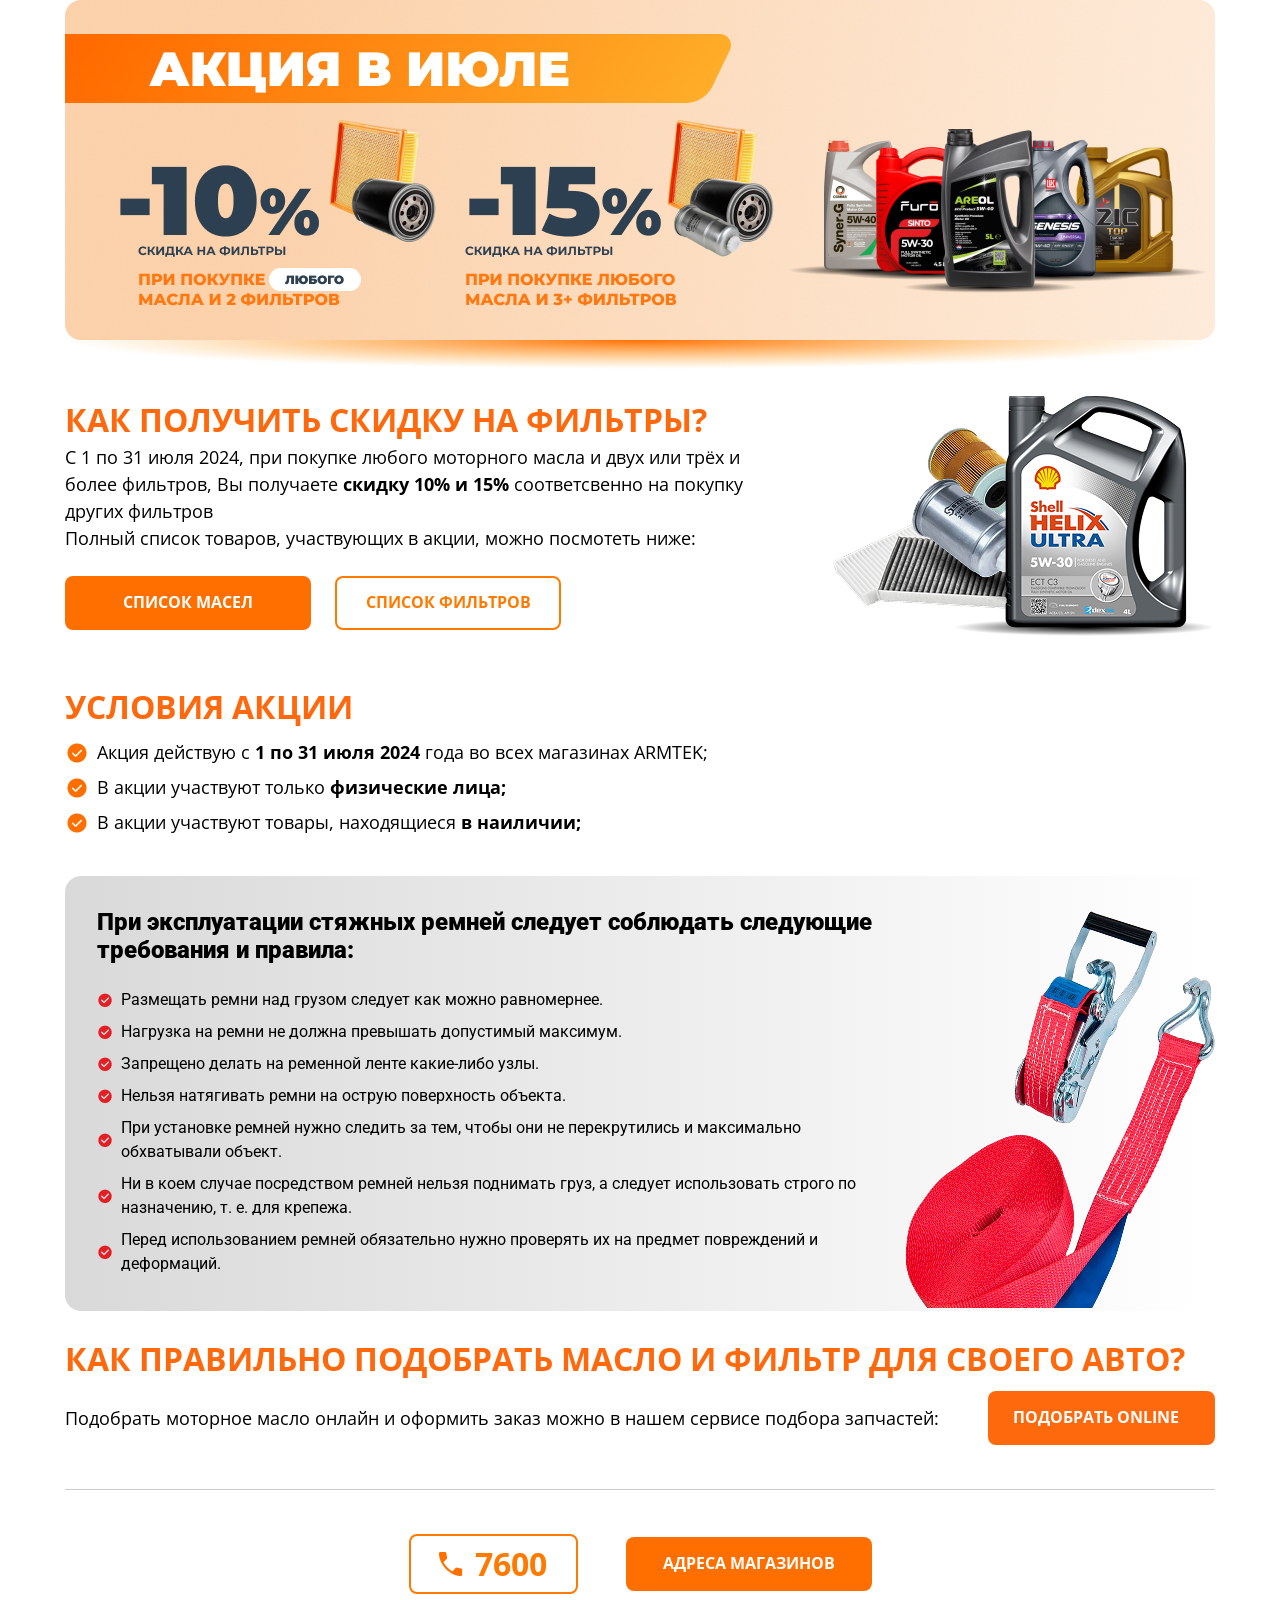
==== index.html @ 235f8d0b "initial commit" ====
<!DOCTYPE html>
<html lang="en-US">
  <head>
    <meta http-equiv="Content-Type" content="text/html; charset=utf-8" />
    <meta
      name="viewport"
      content="width=device-width,initial-scale=1,maximum-scale=1,user-scalable=no"
    />
    <meta http-equiv="X-UA-Compatible" content="IE=edge,chrome=1" />
    <meta name="HandheldFriendly" content="true" />
    <title>Default Page Title</title>
    <link rel="shortcut icon" href="favicon.ico" />
    <link rel="icon" href="favicon.ico" />
    <link rel="stylesheet" type="text/css" href="styles.css" />
    <link
      href="https://fonts.googleapis.com/css2?family=Open+Sans:wght@400;600;700&display=swap"
      rel="stylesheet"
    />
    <link
      href="https://fonts.googleapis.com/css2?family=Roboto:wght@400;500;700&display=swap"
      rel="stylesheet"
    />
    <script
      type="text/javascript"
      src="https://ajax.googleapis.com/ajax/libs/jquery/1.8.1/jquery.min.js"
    ></script>
  </head>

  <body>
    <section class="container">
      <section>
        <img src="/img/Group 51.jpg" height="100%" width="100%" alt="sale" />
      </section>
      <section>
        <div class="getDiscount">
          <div class="getDiscountText">
            <div>
              <h1 class="heading">как получить скидку на фильтры?</h1>
              <p class="text">
                С 1 по 31 июля 2024, при покупке любого моторного масла и двух
                или трёх и более фильтров, Вы получаете
                <strong>скидку 10% и 15%</strong> соответсвенно на покупку
                других фильтров <br />Полный список товаров, участвующих в
                акции, можно посмотеть ниже:
              </p>
            </div>
            <div class="getDiscountBtn">
              <button class="oilBtn">Список масел</button>
              <button class="filterBtn">Список фильтров</button>
            </div>
          </div>
          <div class="getDiscountImg">
            <img
              src="/img/Group 178056881.jpg"
              alt="helix ultra"
              height="auto"
              width="auto"
            />
          </div>
        </div>
      </section>
      <section class="termsSection">
        <h2 class="heading">Условия акции</h2>
        <div class="containerCheck">
          <div class="divCheck">
            <img
              src="/img/i.sproit-icon__check-circle_mask-group.png"
              alt="check"
              height="24px"
              width="24px"
            />
            <p class="text">
              Акция действую с <strong>1 по 31 июля 2024</strong> года во всех
              магазинах ARMTEK;
            </p>
          </div>
          <div class="divCheck">
            <img
              src="/img/i.sproit-icon__check-circle_mask-group.png"
              alt="check"
              height="24px"
              width="24px"
            />
            <p class="text">
              В акции участвуют только <strong>физические лица;</strong>
            </p>
          </div>
          <div class="divCheck">
            <img
              src="/img/i.sproit-icon__check-circle_mask-group.png"
              alt="check"
              height="24px"
              width="24px"
            />
            <p class="text">
              В акции участвуют товары, находящиеся <strong>в наиличии;</strong>
            </p>
          </div>
        </div>
      </section>
      <section class="exploitationSection">
        <div class="exploitationContainer">
          <p class="exploitationContainerP">
            При эксплуатации стяжных ремней следует соблюдать следующие
            требования и правила:
          </p>
          <div class="exploitationCkeckConteiner">
            <div class="divCheck">
              <img
                src="/img/check1.png"
                alt="check"
                height="16px"
                width="16px"
              />
              <p class="explotirationText">
                Размещать ремни над грузом следует как можно равномернее.
              </p>
            </div>
            <div class="divCheck">
              <img
                src="/img/check1.png"
                alt="check"
                height="16px"
                width="16px"
              />
              <p class="explotirationText">
                Нагрузка на ремни не должна превышать допустимый максимум.
              </p>
            </div>
            <div class="divCheck">
              <img
                src="/img/check1.png"
                alt="check"
                height="16px"
                width="16px"
              />
              <p class="explotirationText">
                Запрещено делать на ременной ленте какие-либо узлы.
              </p>
            </div>
            <div class="divCheck">
              <img
                src="/img/check1.png"
                alt="check"
                height="16px"
                width="16px"
              />
              <p class="explotirationText">
                Нельзя натягивать ремни на острую поверхность объекта.
              </p>
            </div>
            <div class="divCheck">
              <img
                src="/img/check1.png"
                alt="check"
                height="16px"
                width="16px"
              />
              <p class="explotirationText">
                При установке ремней нужно следить за тем, чтобы они не
                перекрутились и максимально обхватывали объект.
              </p>
            </div>
            <div class="divCheck">
              <img
                src="/img/check1.png"
                alt="check"
                height="16px"
                width="16px"
              />
              <p class="explotirationText">
                Ни в коем случае посредством ремней нельзя поднимать груз, а
                следует использовать строго по назначению, т. е. для крепежа.
              </p>
            </div>
            <div class="divCheck">
              <img
                src="/img/check1.png"
                alt="check"
                height="16px"
                width="16px"
              />
              <p class="explotirationText">
                Перед использованием ремней обязательно нужно проверять их на
                предмет повреждений и деформаций.
              </p>
            </div>
          </div>
        </div>
        <div class="explotirationImg">
          <img src="/img/f.png" alt="f" height="auto" width="auto" />
        </div>
      </section>
      <section class="ruleSection">
        <h2 class="heading">
          Как правильно подобрать масло и фильтр для своего авто?
        </h2>
        <div class="divRuleSection">
          <p class="text">
            Подобрать моторное масло онлайн и оформить заказ можно в нашем
            сервисе подбора запчастей:
          </p>
          <button class="onlineBtn">Подобрать online</button>
        </div>
      </section>
      <section>
        <hr />
      </section>
      <section class="addressSection">
        <a class="addressSectionLink" href="tel:7600">
          <img src="/img/Vector.png" alt="phone" />
          <span class="spanAdress">7600</span>
        </a>
        <button class="oilBtn">адреса магазинов</button>
      </section>
    </section>
  </body>
</html>
---- styles.css ----
* {
  margin: 0;
  padding: 0;
  border: 0;
  font-size: 100%;
  vertical-align: baseline;
}

/* HTML5 display reset */
article,
aside,
details,
figcaption,
figure,
footer,
header,
hgroup,
menu,
nav,
section {
  display: block;
}

body {
  line-height: 1;
  max-width: 1190px;
  margin: 0 auto;
}

ol,
ul {
  list-style: none;
}

blockquote,
q {
  quotes: none;
}

blockquote:before,
blockquote:after,
q:before,
q:after {
  content: "";
}
hr {
  border: none;
  border-top: 1px solid #ccc;
  margin: 20px 0;
}

table {
  border-collapse: collapse;
  border-spacing: 0;
}
.container {
  padding: 0 20px 700px 20px;
  display: flex;
  flex-direction: column;
  gap: 24px;
}
.getDiscount {
  display: flex;
  flex-direction: row;
  gap: 32px;
}
.getDiscountText {
  display: flex;
  flex-direction: column;
  gap: 24px;
}
.getDiscountImg {
}
.getDiscountText > div > h1 {
}

.heading {
  font-family: "Open Sans", sans-serif;
  font-weight: 700;
  font-style: Bold;
  font-size: 32px;
  line-height: 150%;
  letter-spacing: 0%;
  vertical-align: middle;
  text-transform: uppercase;
  color: #ff690d;
}
.text {
  font-family: "Open Sans", sans-serif;
  font-weight: 400;
  font-style: 400;
  font-size: 18px;
  line-height: 150%;
  letter-spacing: 0%;
  vertical-align: middle;
}
.getDiscountText > div > p {
}
.oilBtn {
  width: 246px;
  height: 54px;
  opacity: 1;
  gap: 10px;
  border-radius: 8px;
  padding-top: 16px;
  padding-right: 36px;
  padding-bottom: 16px;
  padding-left: 36px;
  background-color: #ff6f00;
  color: #fff;
  font-family: "Open Sans", sans-serif;
  font-weight: 700;
  font-style: Bold;
  font-size: 16px;
  line-height: 135%;
  letter-spacing: 0%;
  vertical-align: middle;
  text-transform: uppercase;
}
.filterBtn {
  width: 226px;
  height: 54px;
  opacity: 1;
  gap: 12px;
  border-radius: 8px;
  gap: 12px;
  border: 2px solid #ff7a00;
  border-radius: 8px;
  text-decoration: none;
  color: #ff7a00;
  background: transparent;
  font-family: Open Sans;
  font-weight: 700;
  font-style: Bold;
  font-size: 16px;
  line-height: 135%;
  letter-spacing: 0%;
  vertical-align: middle;
  text-transform: uppercase;
}
.getDiscountBtn {
  display: flex;
  flex-wrap: wrap;
  gap: 24px;
}
.termsSection {
  display: flex;
  flex-direction: column;
  gap: 8px;
  padding-bottom: 16px;
}
.divCheck {
  display: flex;
  flex-direction: row;
  gap: 8px;
  align-items: center;
}
.containerCheck {
  display: flex;
  flex-direction: column;
  gap: 8px;
}
.exploitationSection {
  display: flex;
  background: linear-gradient(90deg, #d9d9d9, #ffffff);
  border-radius: 16px;
  gap: 16px;
}
.exploitationContainer {
  display: flex;
  flex-direction: column;
  padding: 32px 16px 32px 32px;
}
.explotirationText {
  font-family: "Roboto", sans-serif;
  font-weight: 400;
  font-style: 400;
  font-size: 16px;
  line-height: 24px;
  letter-spacing: 0px;
}
.exploitationContainerP {
  font-family: "Roboto";
  font-weight: 900;
  font-style: Black;
  font-size: 24px;
  line-height: 28px;
  letter-spacing: 0px;
}
.exploitationContainer {
  display: flex;
  flex-direction: column;
  gap: 24px;
}
.exploitationCkeckConteiner {
  display: flex;
  flex-direction: column;
  gap: 8px;
}
.onlineBtn {
  min-width: 227px;
  height: 54px;
  opacity: 1;
  gap: 12px;
  border-radius: 8px;
  padding-top: 16px;
  padding-right: 36px;
  padding-bottom: 16px;
  padding-left: 24px;
  background-color: #ff690d;
  color: #fff;
  font-family: "Open Sans", sans-serif;
  font-weight: 700;
  font-style: Bold;
  font-size: 16px;
  line-height: 135%;
  letter-spacing: 0%;
  vertical-align: middle;
  text-transform: uppercase;
}
.divRuleSection {
  display: flex;
  flex-direction: row;
  justify-content: space-between;
  align-items: center;
  gap: 16px;
}
.ruleSection {
  display: flex;
  flex-direction: column;
  gap: 8px;
}
.addressSection {
  display: flex;
  justify-content: center;
  align-items: center;
  gap: 48px;
}
.addressSectionLink {
  display: flex;
  flex-direction: row;
  justify-content: center;
  gap: 12px;
  align-items: center;
  width: 165px;
  height: 56px;
  opacity: 1;
  gap: 12px;
  border: 2px solid #ff7a00;
  border-radius: 8px;
  text-decoration: none;
  color: #ff7a00;
}
.spanAdress {
  font-size: 32px;
  font-weight: 900;
  font-family: "Open Sans", sans-serif;
  font-weight: 700;
  font-style: Bold;
}
@media screen and (max-width: 768px) {
  .container {
    padding: 10px;
  }
  .getDiscountImg {
    display: none;
  }
  .oilBtn {
    width: 100%;
  }
  .filterBtn {
    width: 100%;
  }
  .explotirationImg {
    display: none;
  }
}
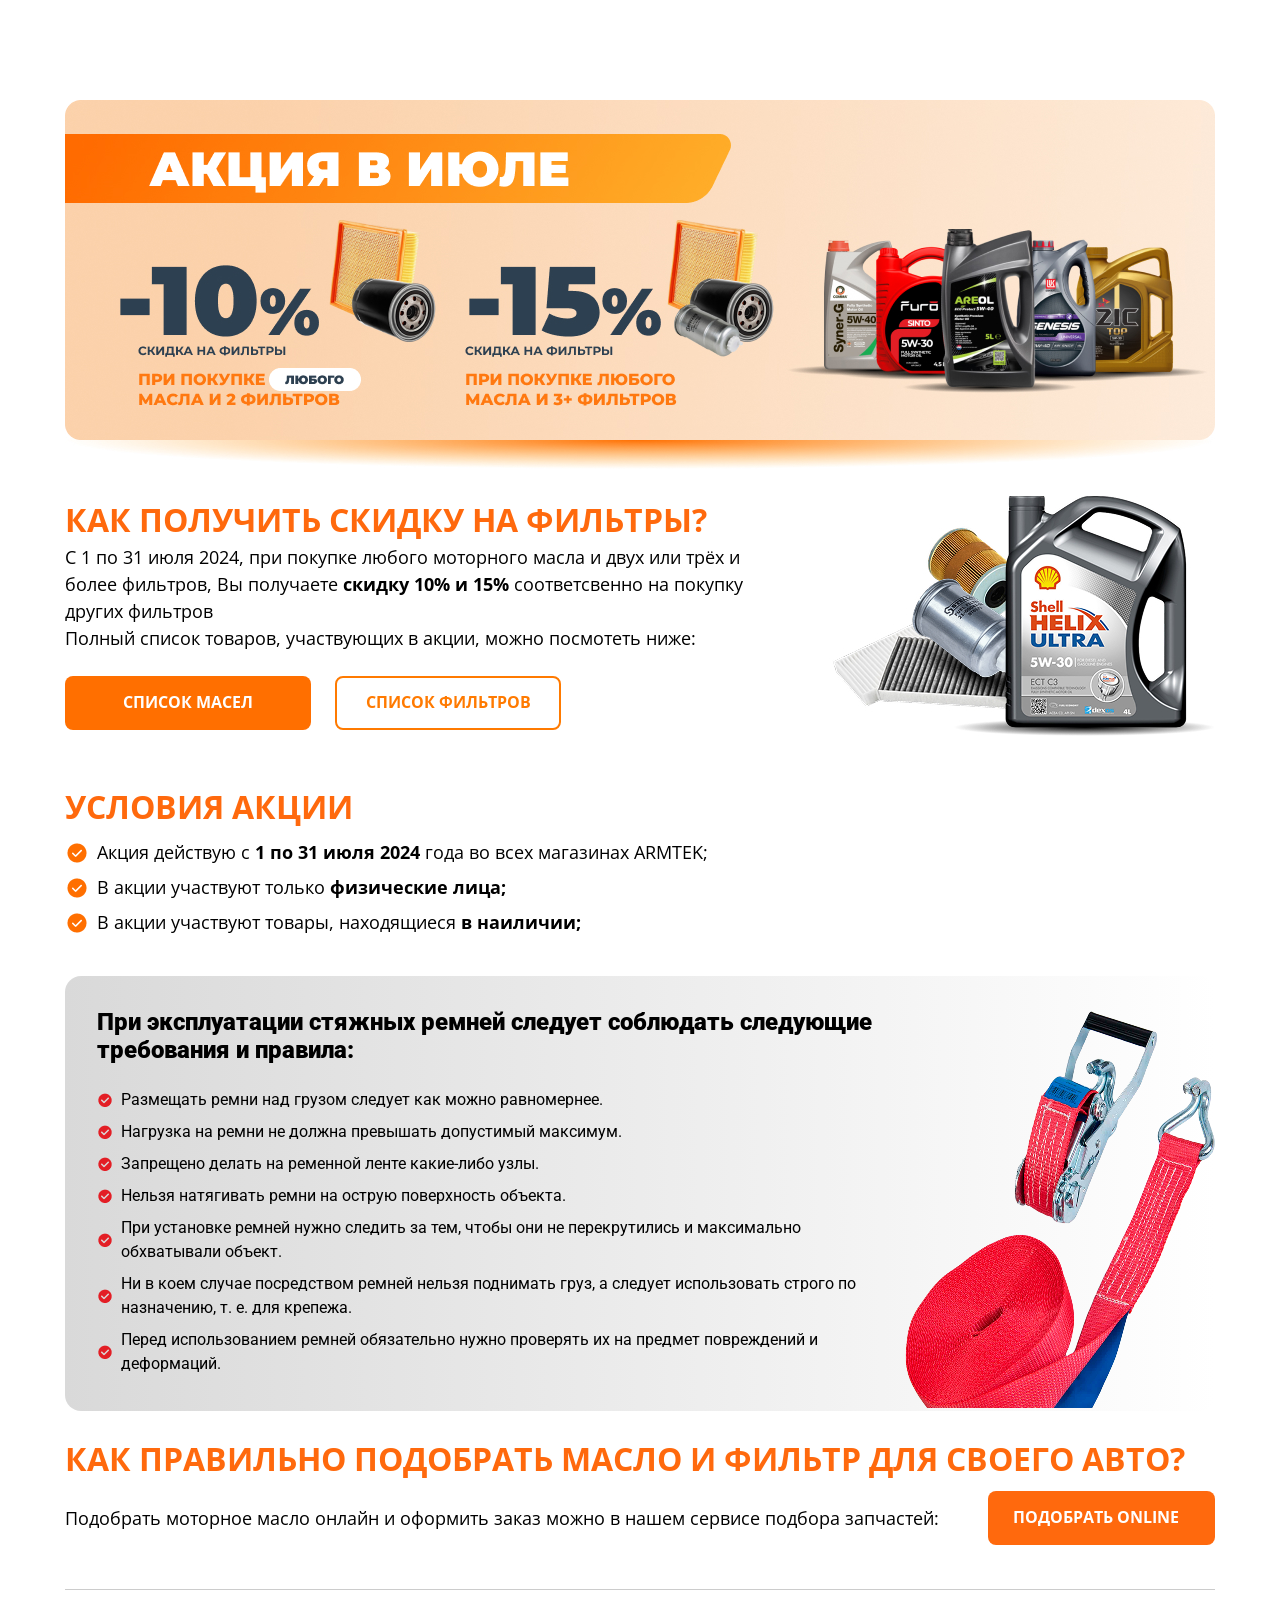
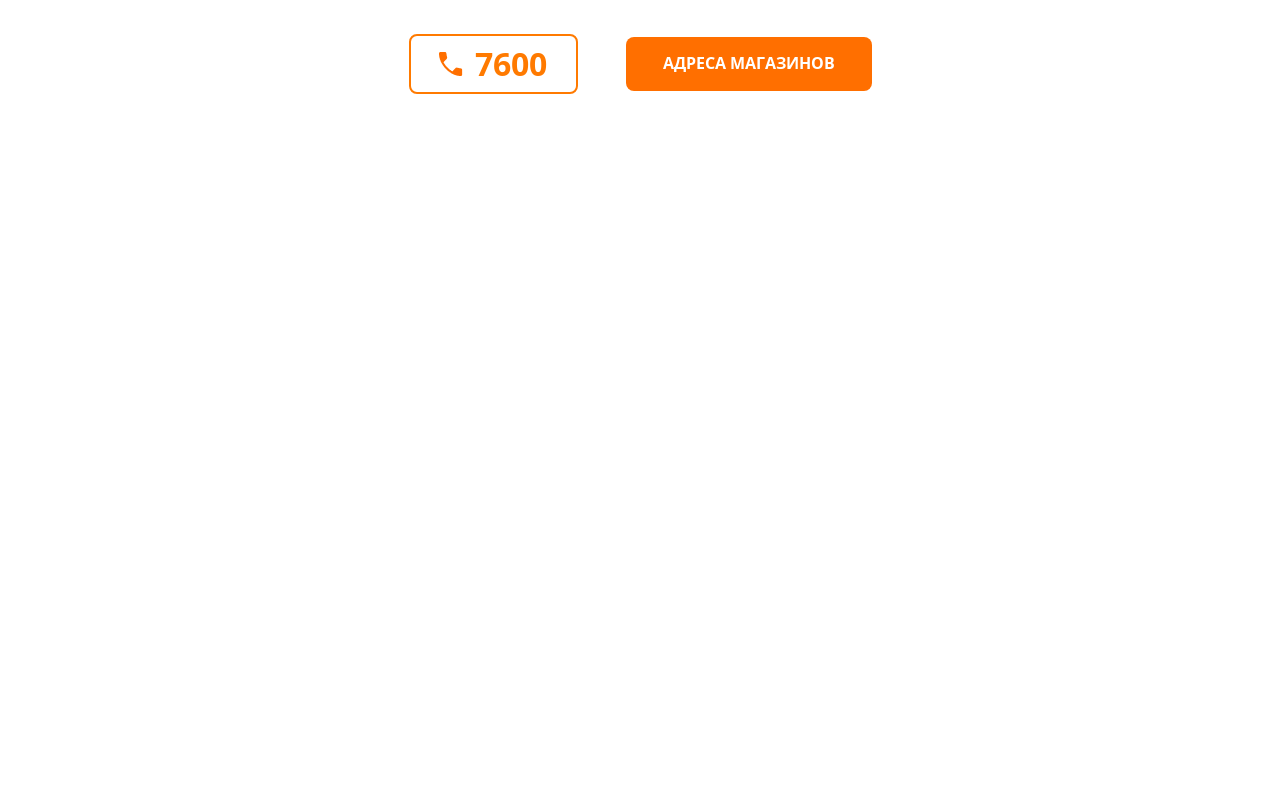
==== commit 15325215: "add fix version" ====
--- a/index.html
+++ b/index.html
@@ -211,7 +211,7 @@
           <img src="/img/Vector.png" alt="phone" />
           <span class="spanAdress">7600</span>
         </a>
-        <button class="oilBtn">адреса магазинов</button>
+        <button class="addressBtn">адреса магазинов</button>
       </section>
     </section>
   </body>
--- a/styles.css
+++ b/styles.css
@@ -54,7 +54,7 @@
   border-spacing: 0;
 }
 .container {
-  padding: 0 20px 700px 20px;
+  padding: 100px 20px 700px 20px;
   display: flex;
   flex-direction: column;
   gap: 24px;
@@ -258,6 +258,27 @@
   font-weight: 700;
   font-style: Bold;
 }
+.addressBtn {
+  width: 246px;
+  height: 54px;
+  opacity: 1;
+  gap: 10px;
+  border-radius: 8px;
+  padding-top: 16px;
+  padding-right: 36px;
+  padding-bottom: 16px;
+  padding-left: 36px;
+  background-color: #ff6f00;
+  color: #fff;
+  font-family: "Open Sans", sans-serif;
+  font-weight: 700;
+  font-style: Bold;
+  font-size: 16px;
+  line-height: 135%;
+  letter-spacing: 0%;
+  vertical-align: middle;
+  text-transform: uppercase;
+}
 @media screen and (max-width: 768px) {
   .container {
     padding: 10px;
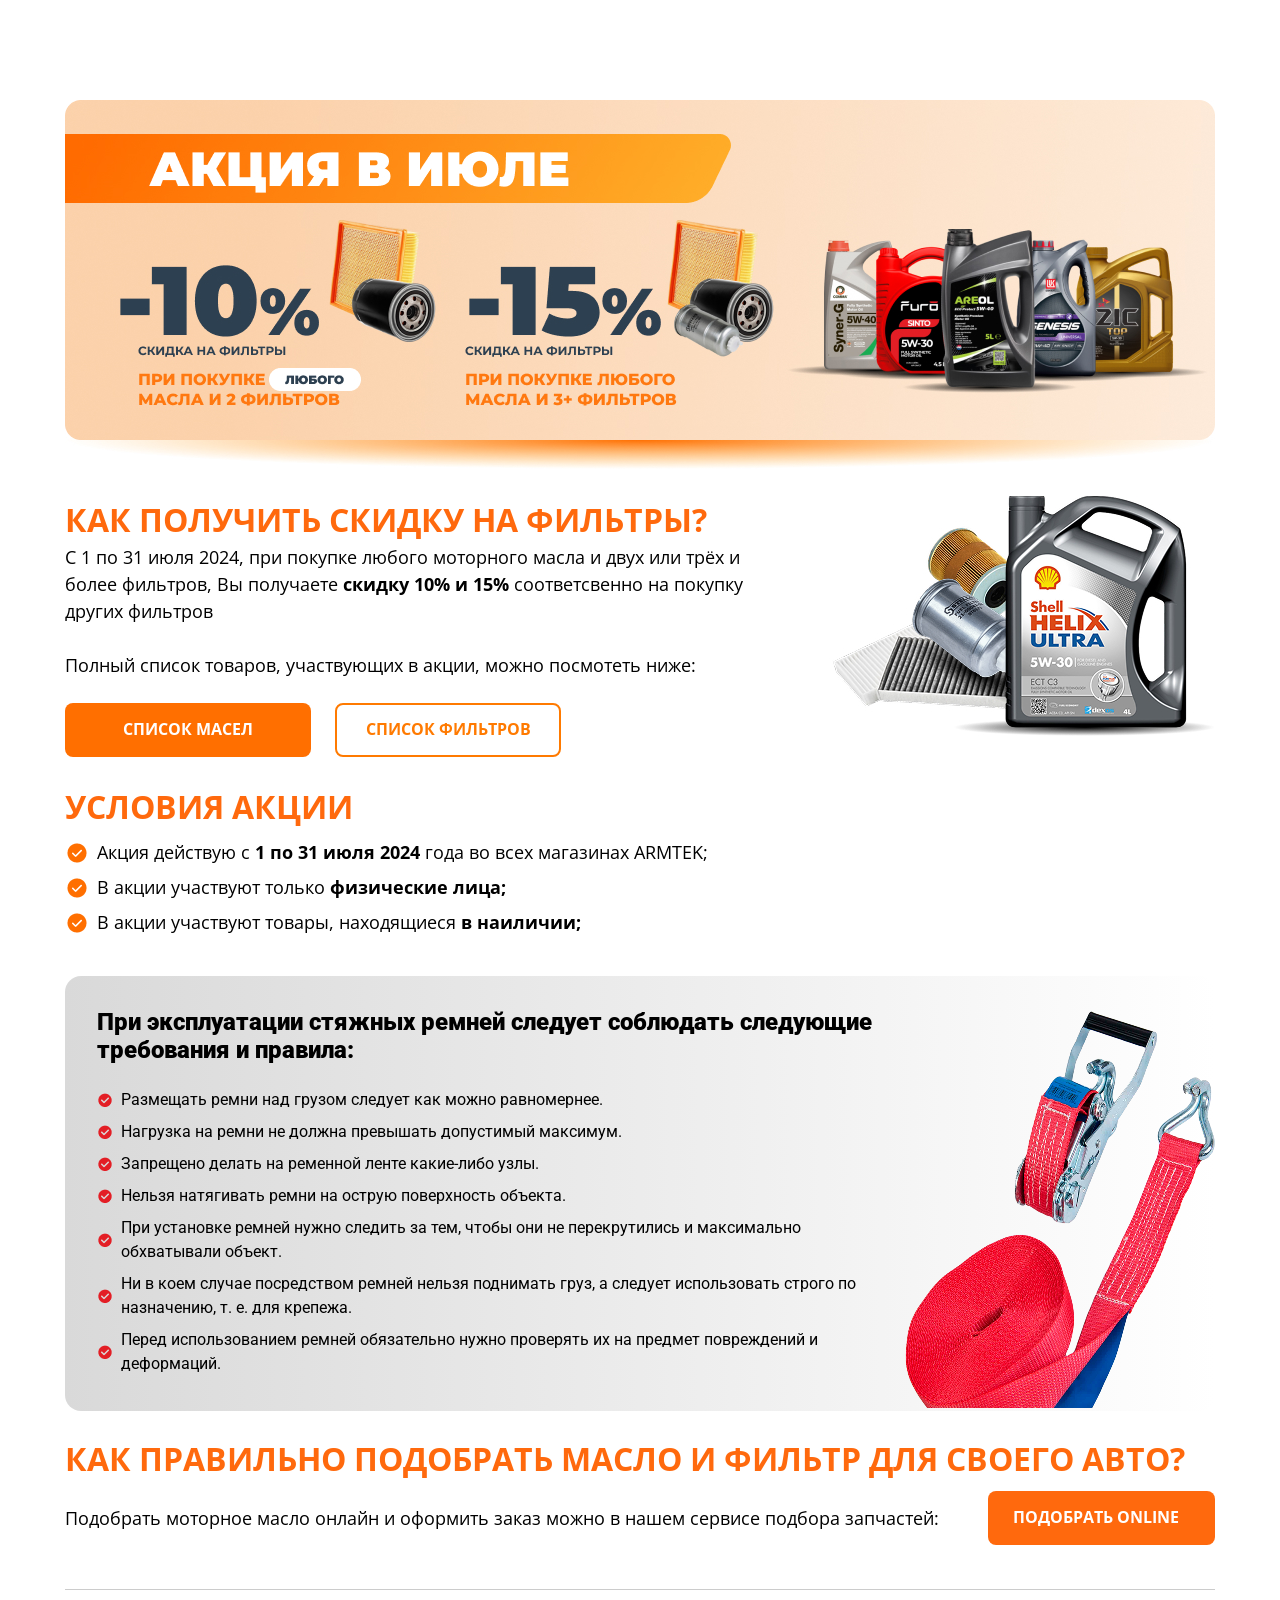
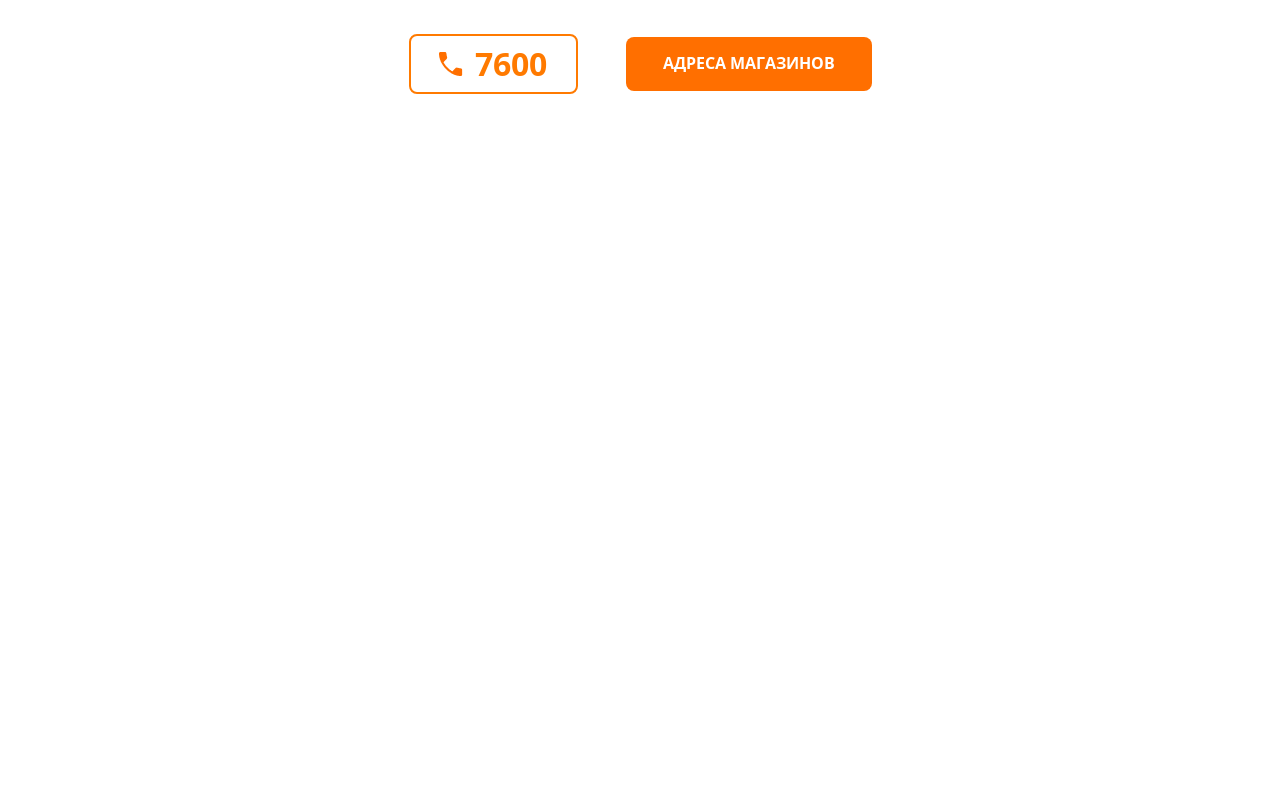
==== commit 4fa9a76a: "lil bit fix" ====
--- a/index.html
+++ b/index.html
@@ -40,7 +40,7 @@
                 С 1 по 31 июля 2024, при покупке любого моторного масла и двух
                 или трёх и более фильтров, Вы получаете
                 <strong>скидку 10% и 15%</strong> соответсвенно на покупку
-                других фильтров <br />Полный список товаров, участвующих в
+                других фильтров <br /><br />Полный список товаров, участвующих в
                 акции, можно посмотеть ниже:
               </p>
             </div>
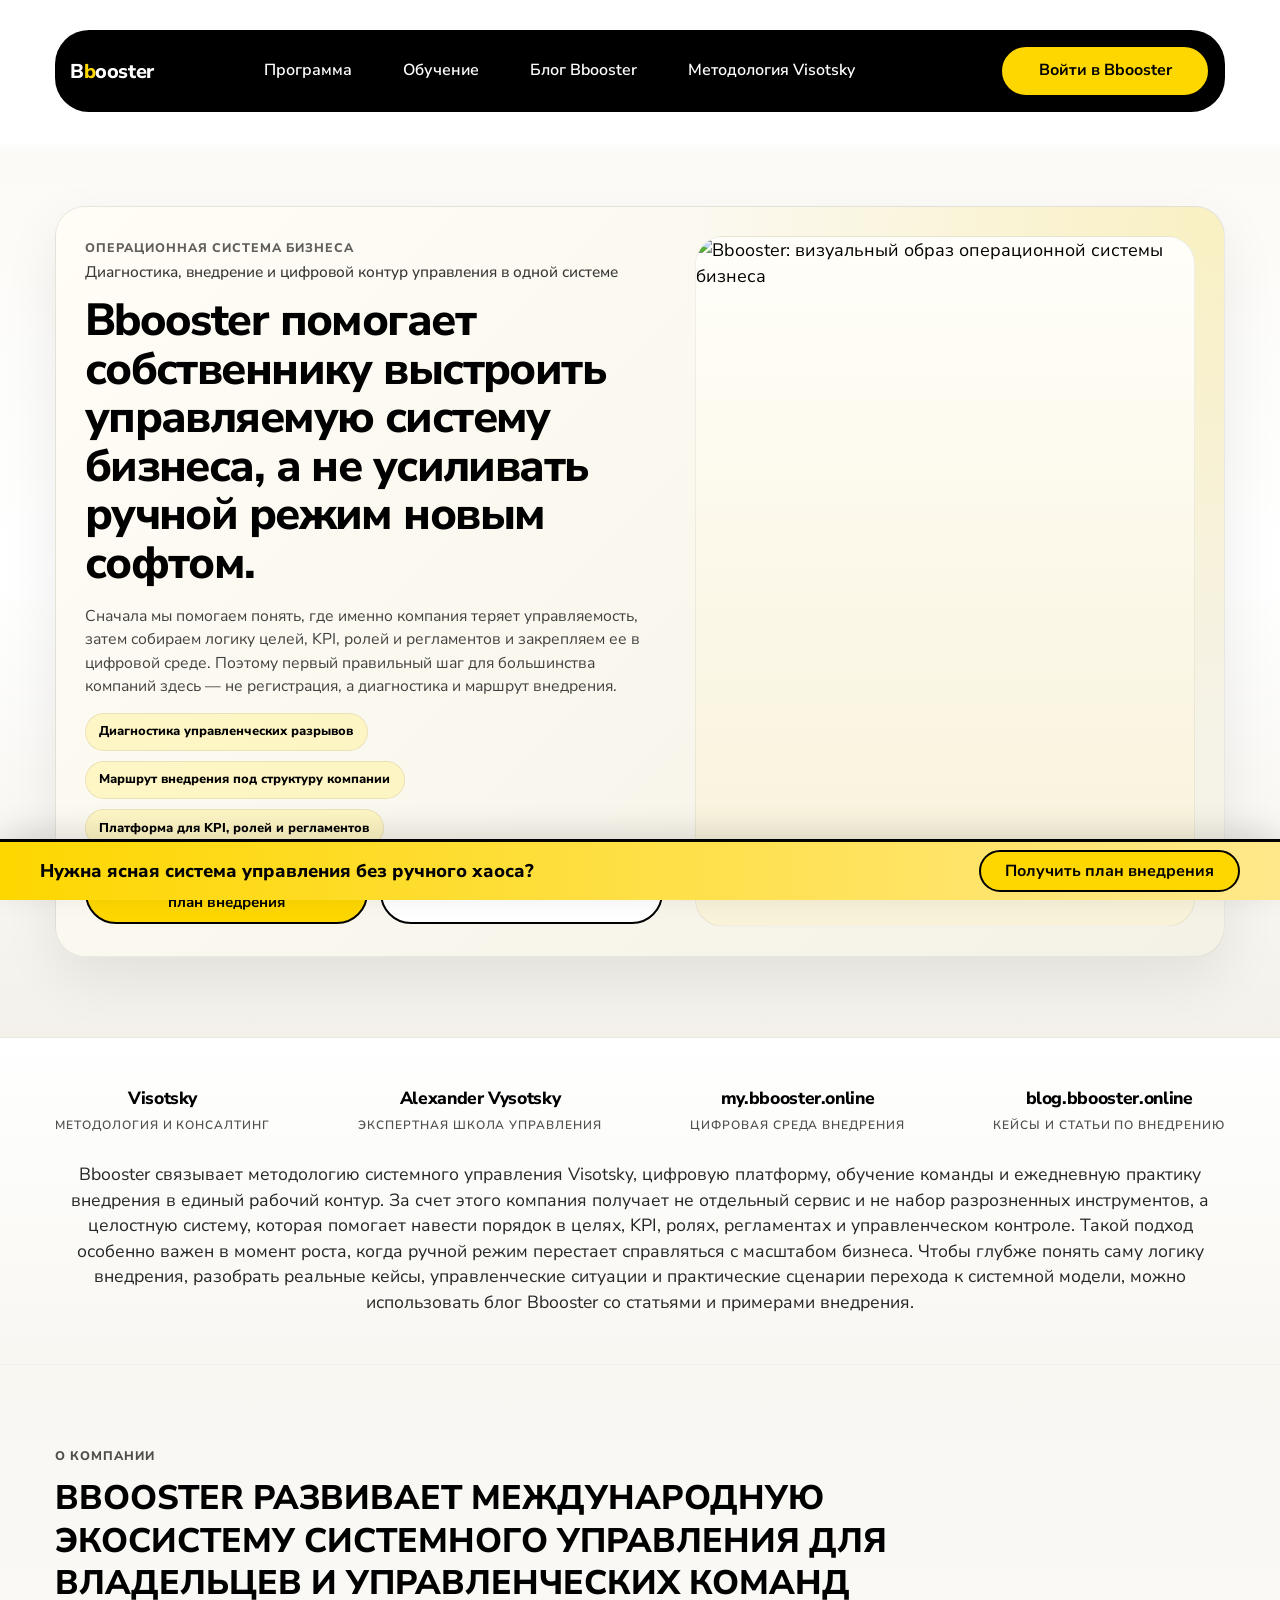
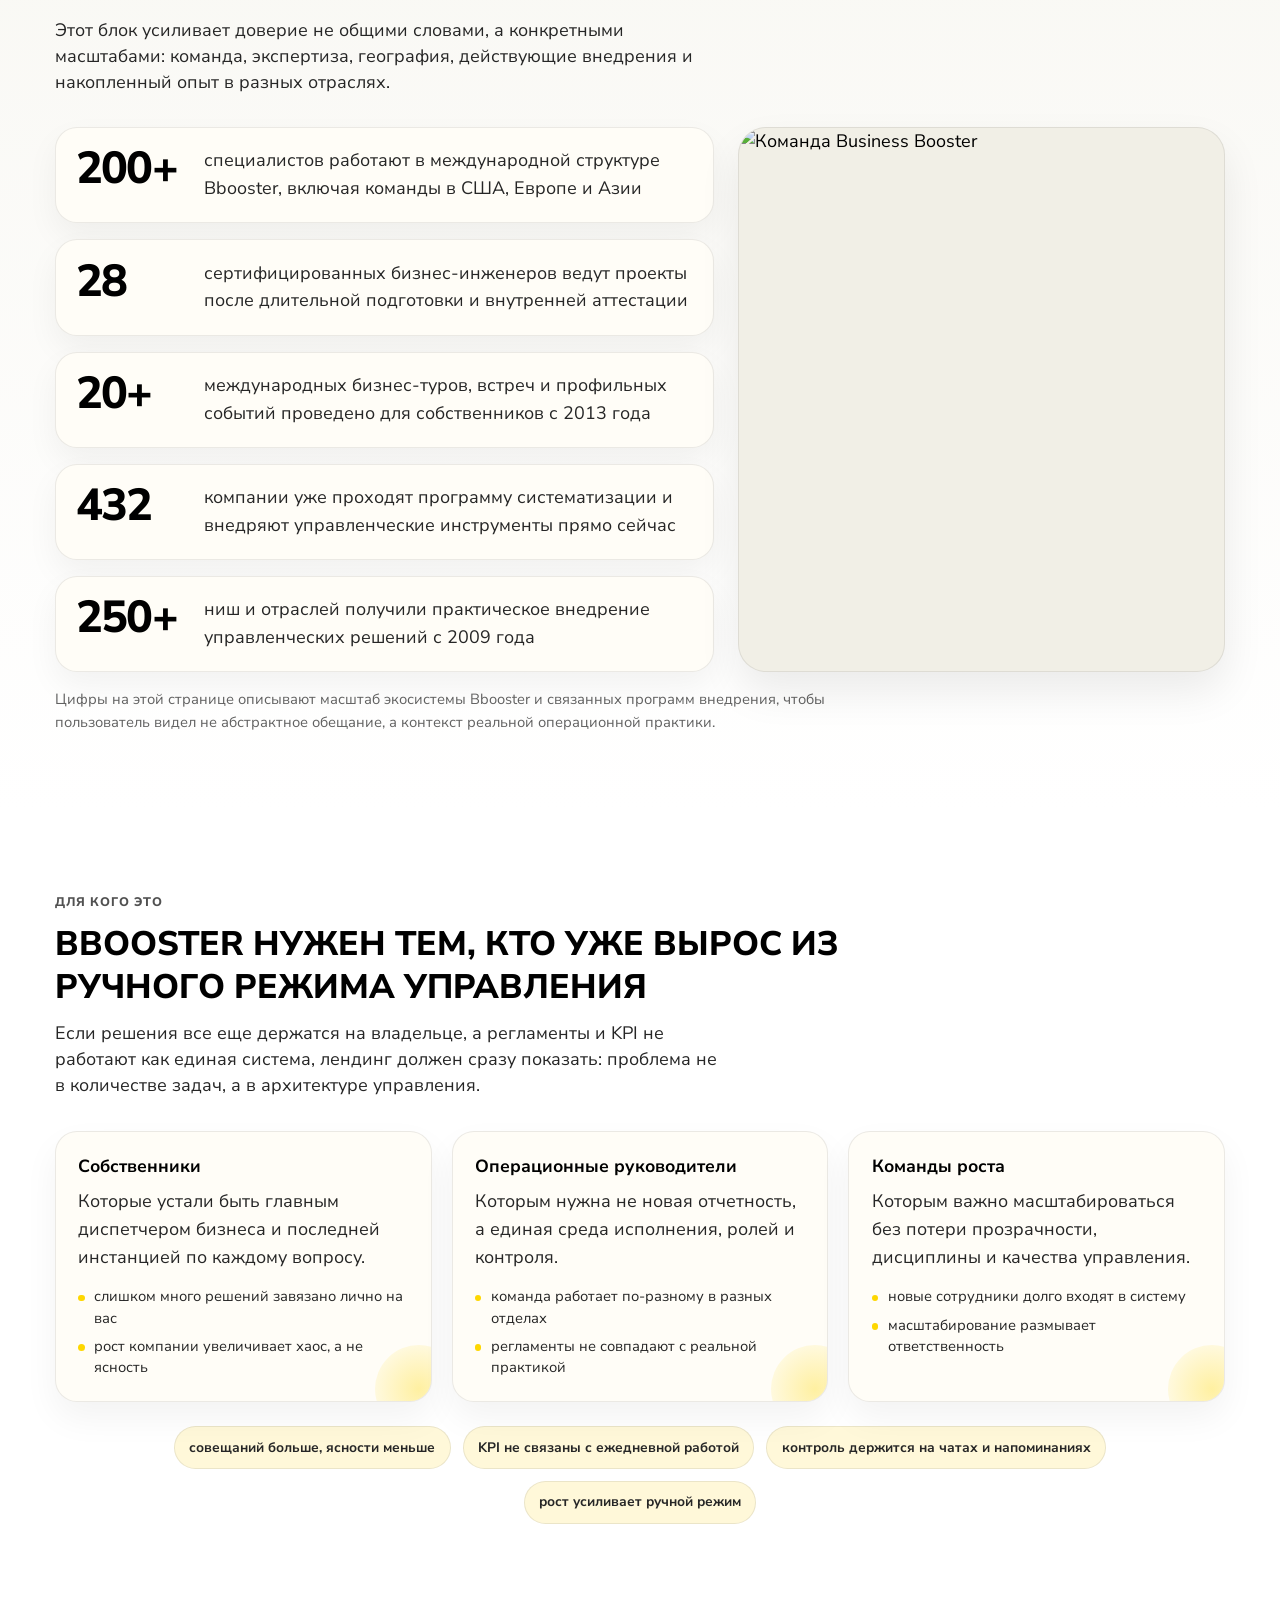
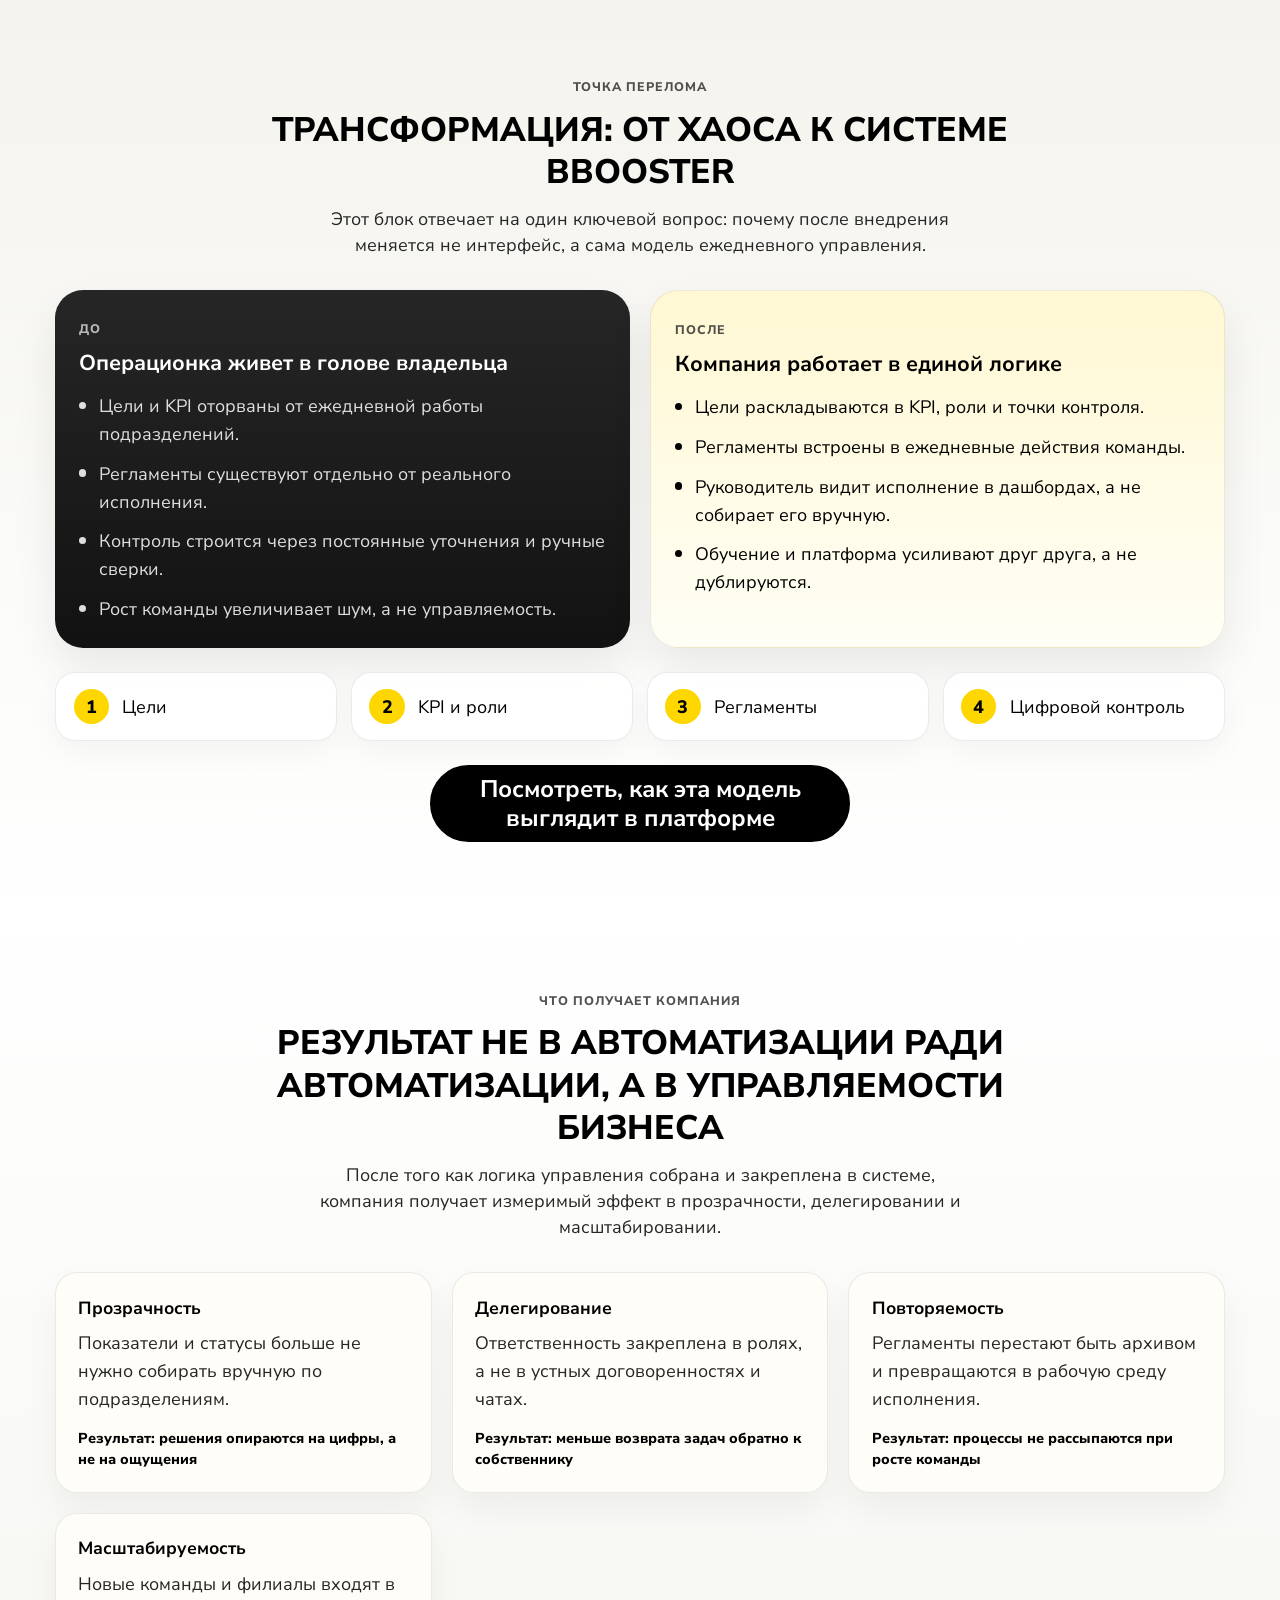
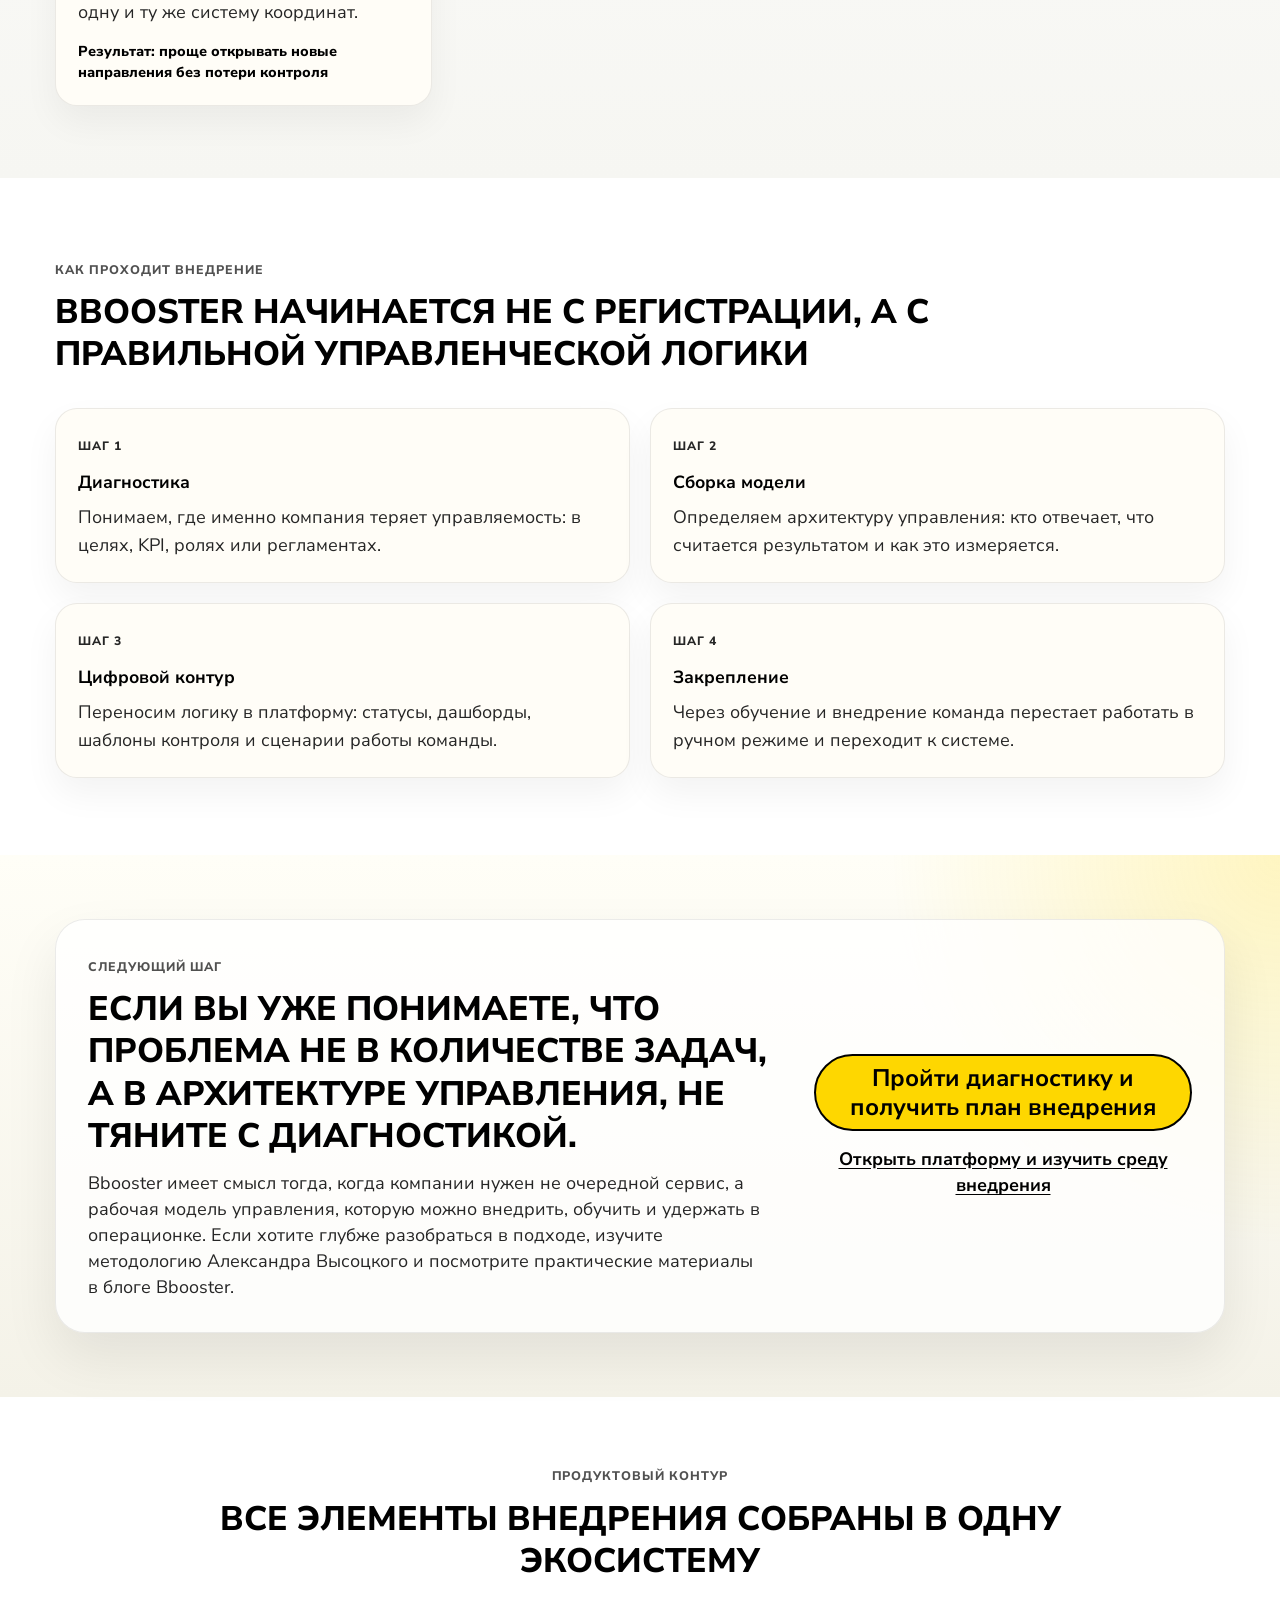
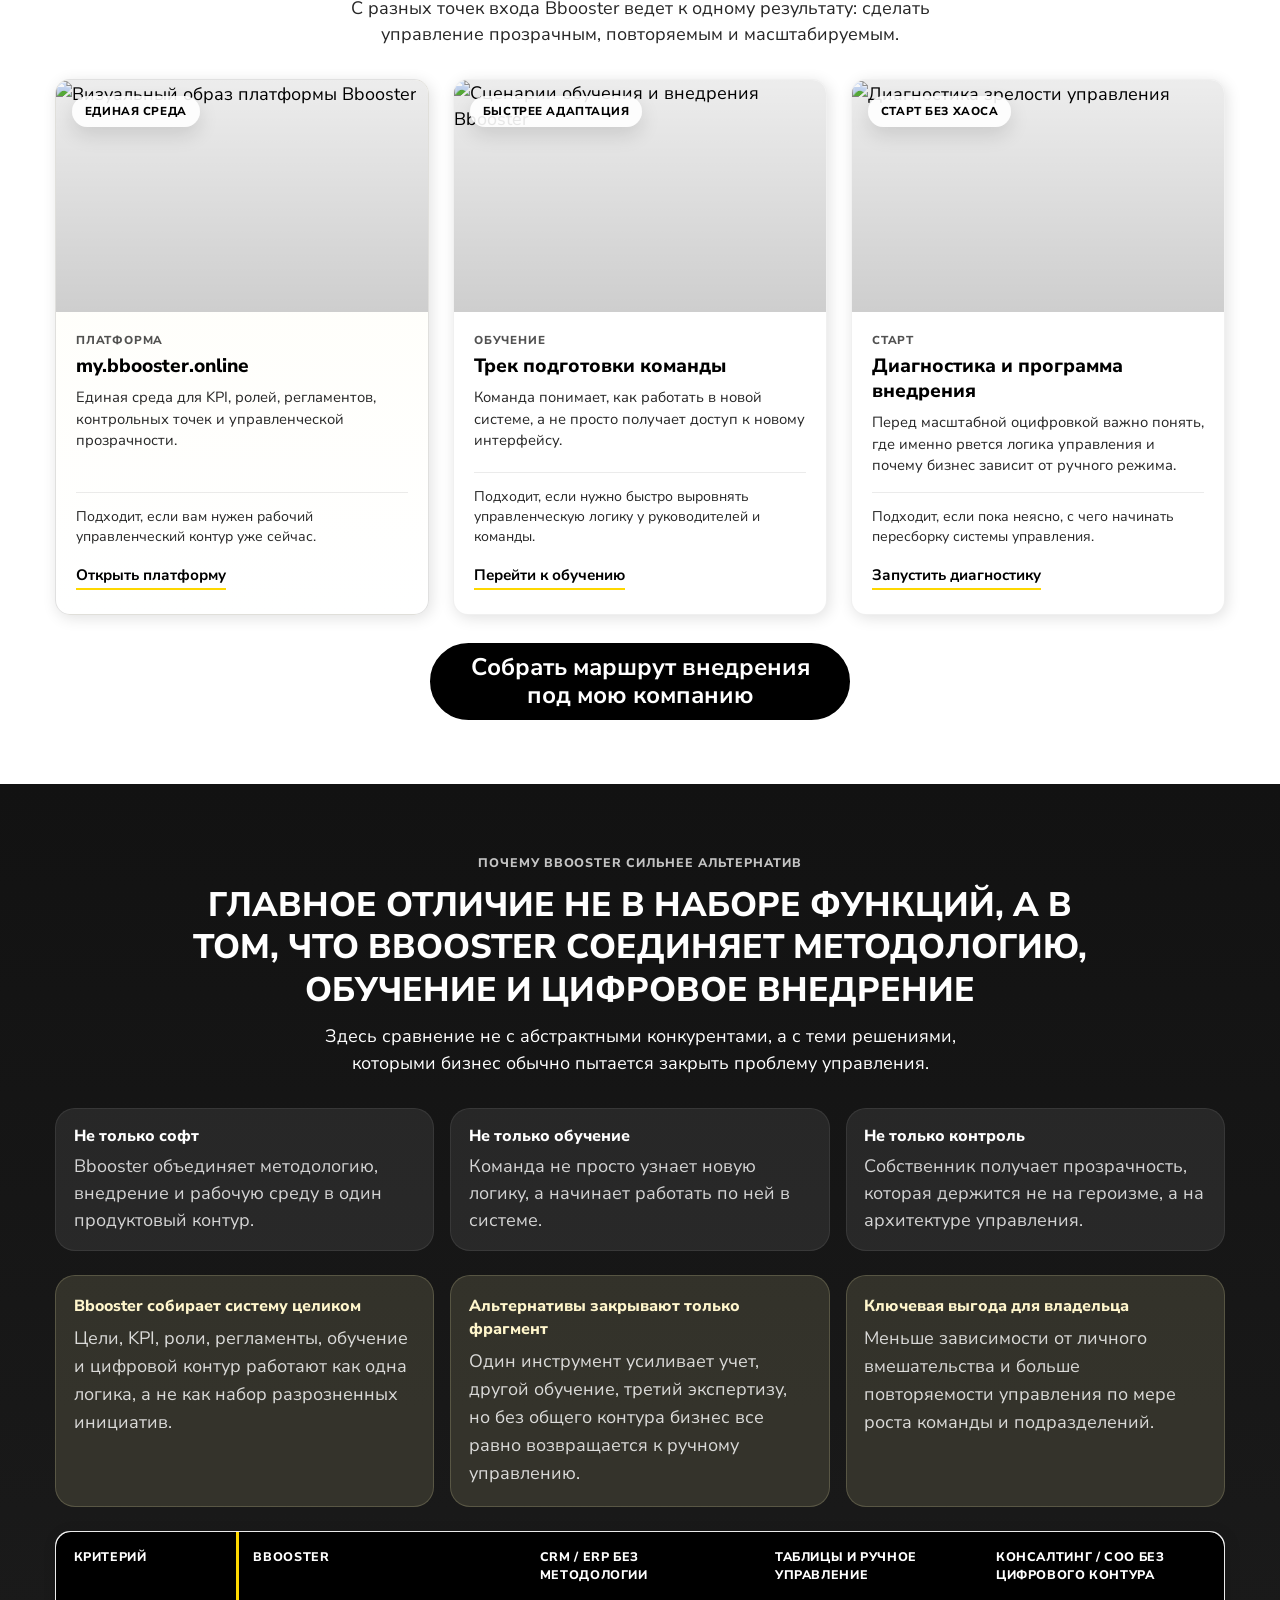
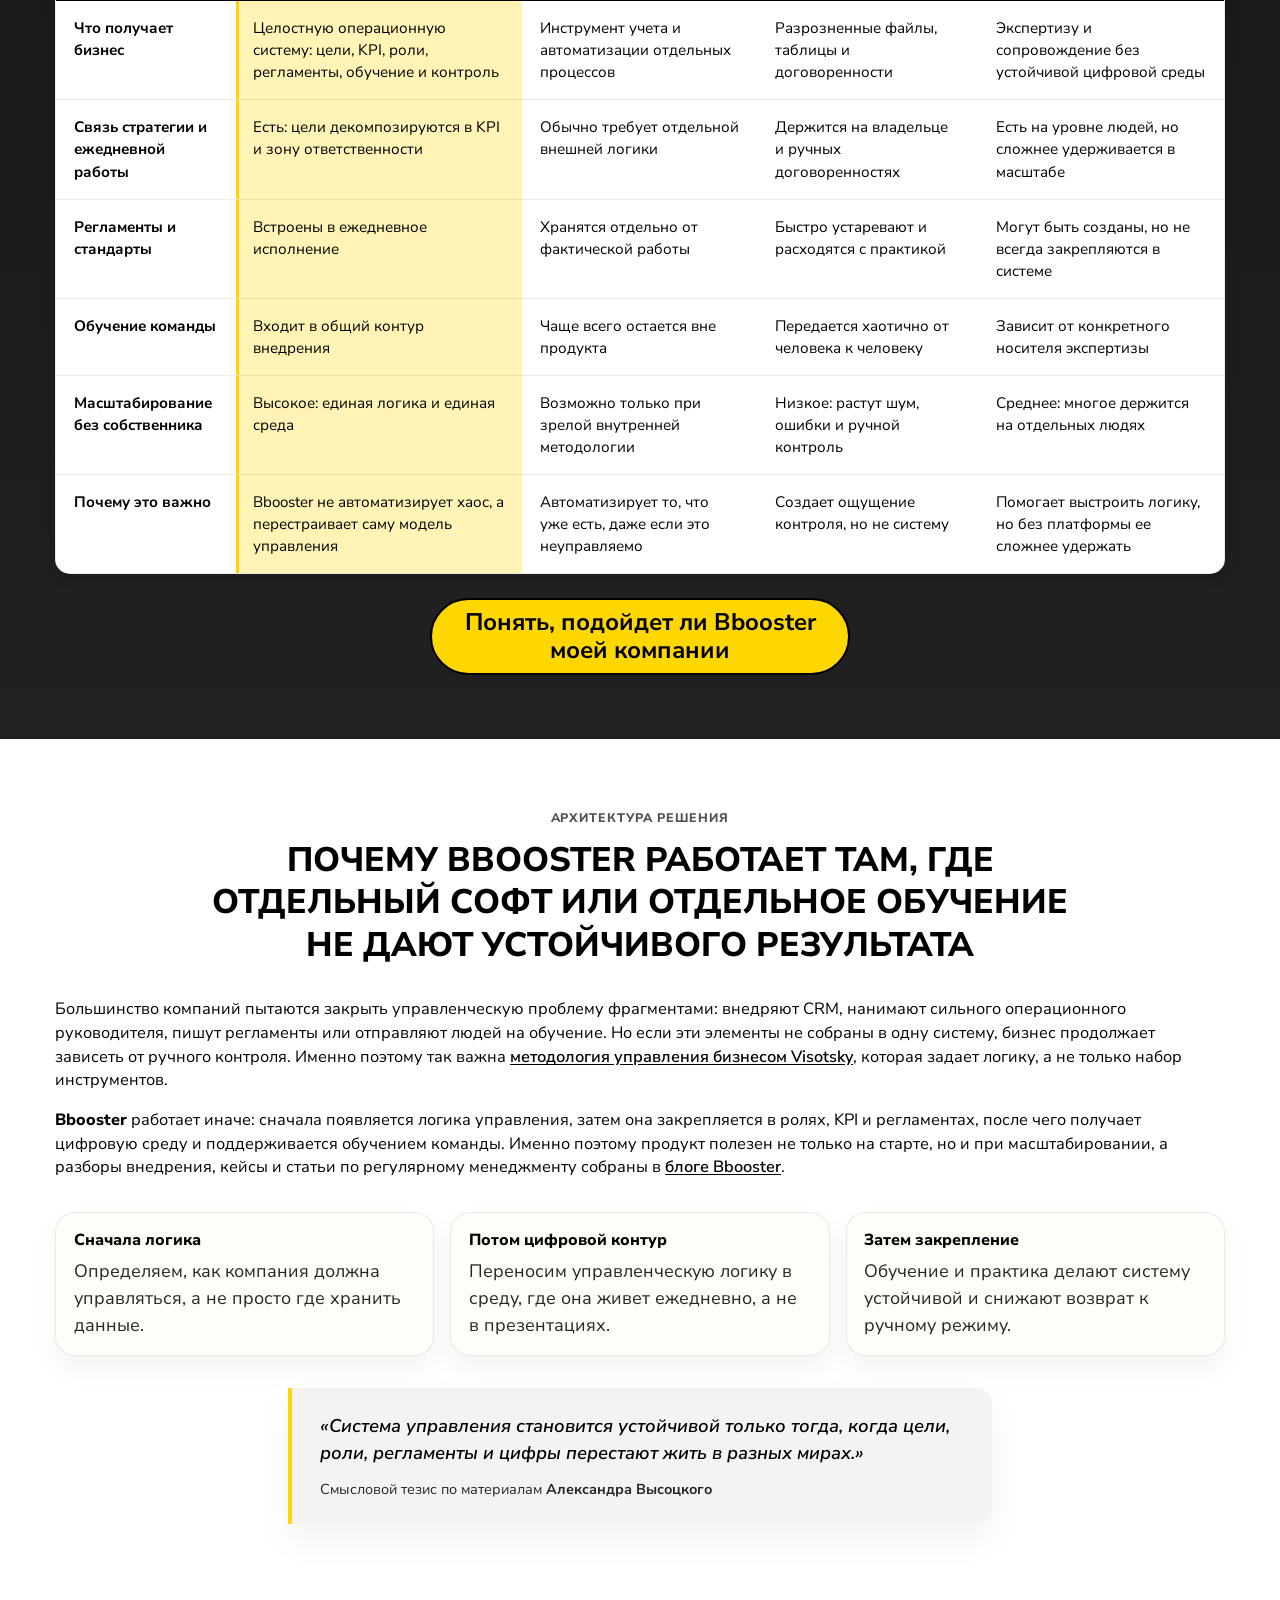
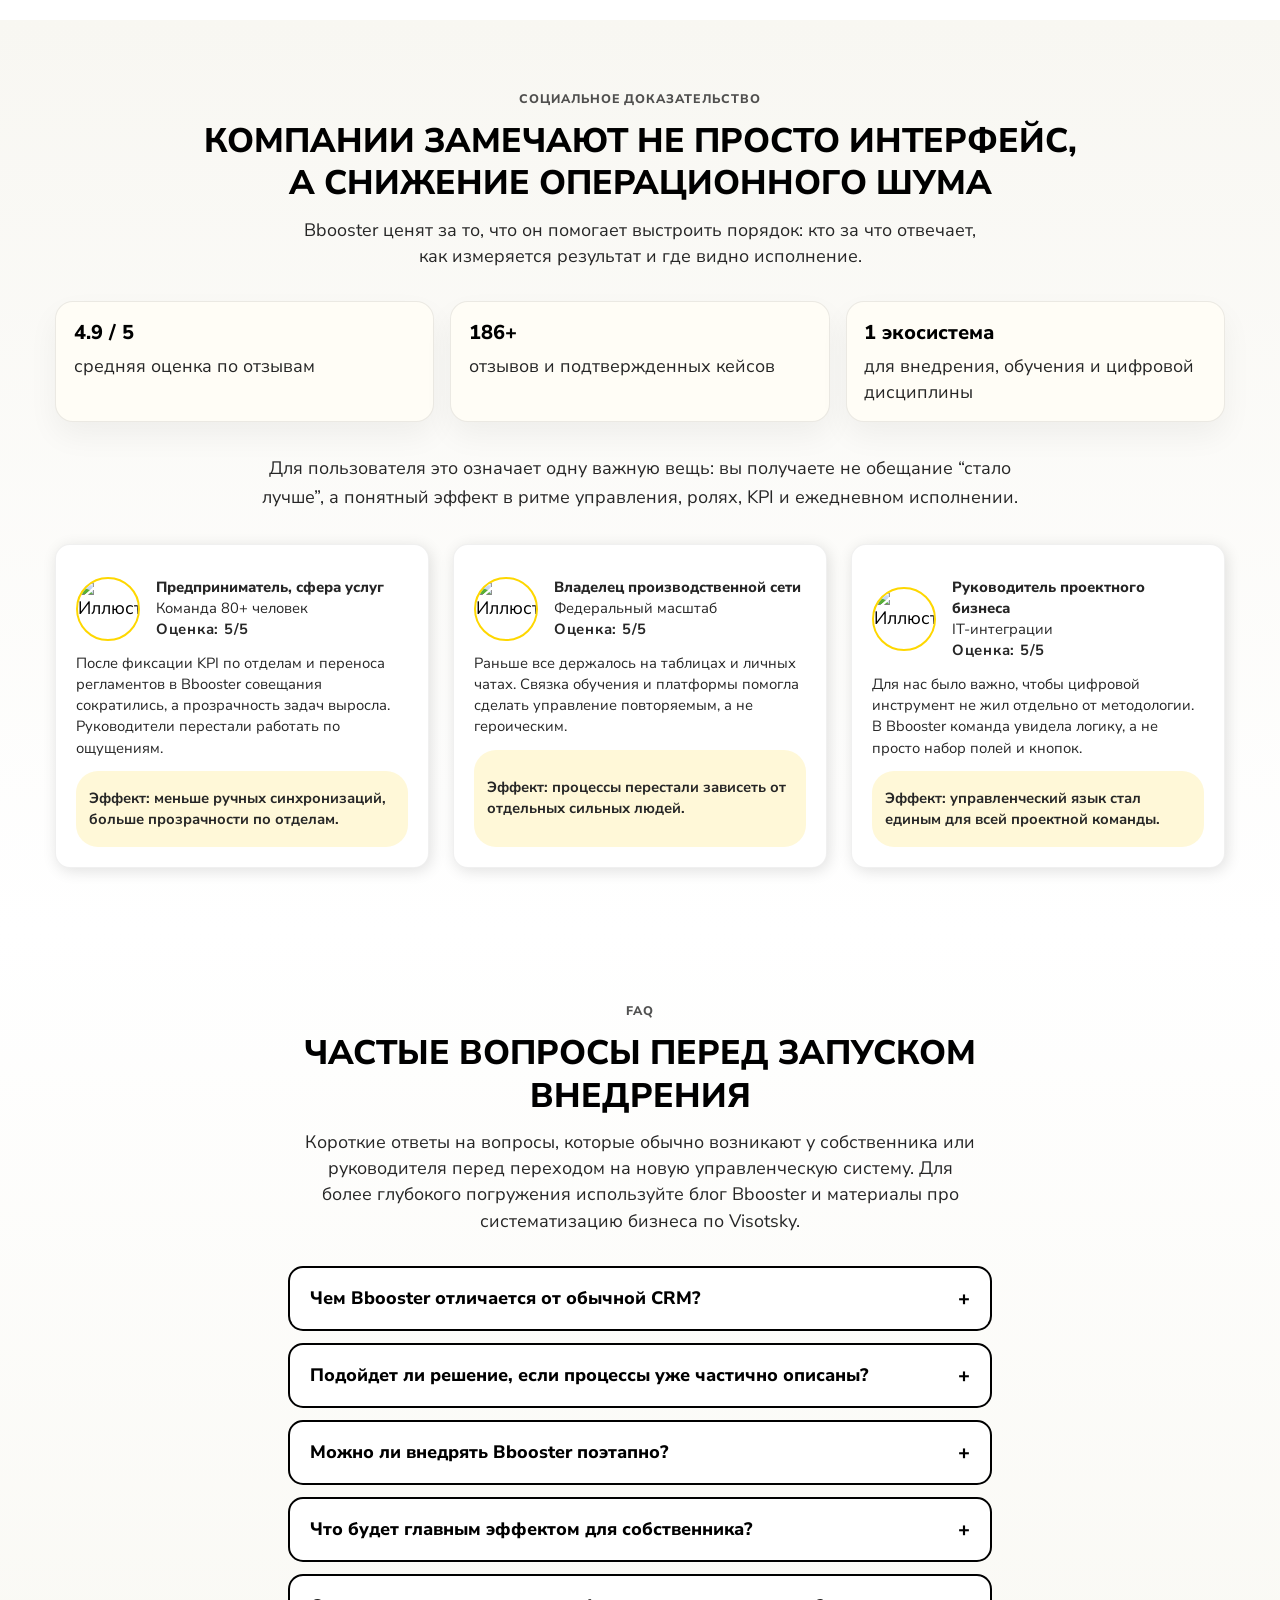
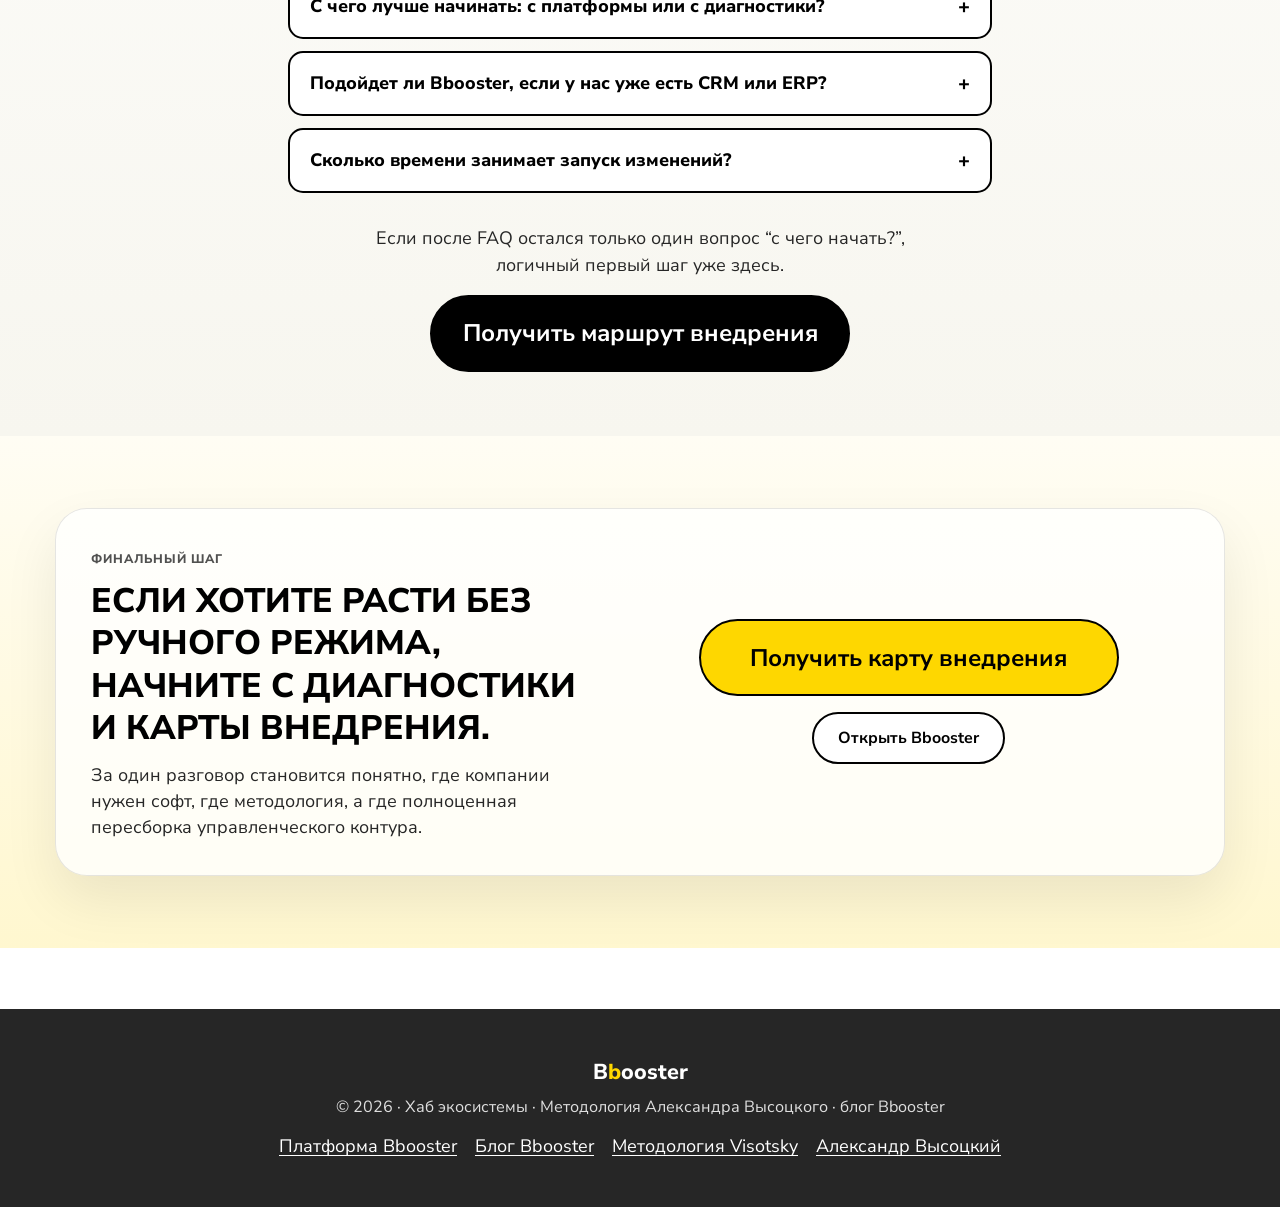
==== commit 07649706: "fix" ====
--- a/index.html
+++ b/index.html
@@ -1,218 +1,740 @@
-<!DOCTYPE html>
-<html lang="en-US">
-  <head>
-    <meta http-equiv="Content-Type" content="text/html; charset=utf-8" />
-    <meta
-      name="viewport"
-      content="width=device-width,initial-scale=1,maximum-scale=1,user-scalable=no"
-    />
-    <meta http-equiv="X-UA-Compatible" content="IE=edge,chrome=1" />
-    <meta name="HandheldFriendly" content="true" />
-    <title>Default Page Title</title>
-    <link rel="shortcut icon" href="favicon.ico" />
-    <link rel="icon" href="favicon.ico" />
-    <link rel="stylesheet" type="text/css" href="styles.css" />
-    <link
-      href="https://fonts.googleapis.com/css2?family=Open+Sans:wght@400;600;700&display=swap"
-      rel="stylesheet"
-    />
-    <link
-      href="https://fonts.googleapis.com/css2?family=Roboto:wght@400;500;700&display=swap"
-      rel="stylesheet"
-    />
-    <script
-      type="text/javascript"
-      src="https://ajax.googleapis.com/ajax/libs/jquery/1.8.1/jquery.min.js"
-    ></script>
-  </head>
-
-  <body>
-    <section class="container">
-      <section>
-        <img src="/img/Group 51.jpg" height="100%" width="100%" alt="sale" />
-      </section>
-      <section>
-        <div class="getDiscount">
-          <div class="getDiscountText">
-            <div>
-              <h1 class="heading">как получить скидку на фильтры?</h1>
-              <p class="text">
-                С 1 по 31 июля 2024, при покупке любого моторного масла и двух
-                или трёх и более фильтров, Вы получаете
-                <strong>скидку 10% и 15%</strong> соответсвенно на покупку
-                других фильтров <br /><br />Полный список товаров, участвующих в
-                акции, можно посмотеть ниже:
+﻿<!DOCTYPE html>
+<html lang="ru" prefix="og: https://ogp.me/ns#">
+<head>
+  <meta charset="UTF-8">
+  <meta name="viewport" content="width=device-width, initial-scale=1.0">
+  <meta name="description" content="Bbooster — цифровая операционная система бизнеса по методологии Александра Высоцкого: цели, KPI, регламенты, обучение команды и управленческий контроль в одной среде.">
+  <meta name="robots" content="index, follow">
+  <link rel="canonical" href="https://bbooster.online/">
+  <meta property="og:title" content="Bbooster — системное управление бизнесом без ручного хаоса">
+  <meta property="og:description" content="Платформа, методология, обучение и внедрение, которые помогают вывести управление из головы собственника в единую цифровую систему.">
+  <meta property="og:url" content="https://bbooster.online/">
+  <meta property="og:type" content="website">
+  <meta property="og:site_name" content="Bbooster">
+  <meta property="og:locale" content="ru_RU">
+  <meta property="og:image" content="https://fs.gcfiles.net/fileservice/file/download/a/27537/sc/209/h/6a295e548618d1537e5565e7dbdc5eac.webp">
+  <meta property="og:image:alt" content="Bbooster — операционная система бизнеса">
+  <meta name="twitter:card" content="summary_large_image">
+  <meta name="twitter:title" content="Bbooster — системное управление бизнесом без ручного хаоса">
+  <meta name="twitter:description" content="Платформа, методология, обучение и внедрение, которые помогают вывести управление из головы собственника в единую цифровую систему.">
+  <meta name="twitter:image" content="https://fs.gcfiles.net/fileservice/file/download/a/27537/sc/209/h/6a295e548618d1537e5565e7dbdc5eac.webp">
+  <title>Bbooster — системное управление и цифровая платформа Александра Высоцкого</title>
+
+  <link rel="preconnect" href="https://fonts.googleapis.com">
+  <link rel="preconnect" href="https://fonts.gstatic.com" crossorigin>
+  <link rel="preconnect" href="https://fs.gcfiles.net" crossorigin>
+  <link href="https://fonts.googleapis.com/css2?family=Nunito+Sans:ital,opsz,wght@0,6..12,400;0,6..12,500;0,6..12,700;0,6..12,800;1,6..12,400&display=swap" rel="stylesheet">
+  <link rel="stylesheet" href="style.css">
+
+  <script type="application/ld+json">
+  {
+    "@context": "https://schema.org",
+    "@graph": [
+      {
+        "@type": "Organization",
+        "@id": "https://bbooster.online/#organization",
+        "name": "Bbooster",
+        "url": "https://bbooster.online/",
+        "description": "Экосистема системного управления: платформа, обучение и внедрение методологии регулярного менеджмента.",
+        "sameAs": [
+          "https://my.bbooster.online",
+          "https://blog.bbooster.online",
+          "https://visotsky.com",
+          "https://alexvisotsky.com"
+        ],
+        "founder": {
+          "@type": "Person",
+          "name": "Александр Высоцкий",
+          "sameAs": [
+            "https://alexvisotsky.com",
+            "https://visotsky.com"
+          ]
+        }
+      },
+      {
+        "@type": "SoftwareApplication",
+        "@id": "https://bbooster.online/#software",
+        "name": "Bbooster",
+        "applicationCategory": "BusinessApplication",
+        "operatingSystem": "Web",
+        "url": "https://my.bbooster.online",
+        "description": "Облачная платформа для оцифровки управления, KPI, регламентов и операционной дисциплины компании.",
+        "author": {
+          "@type": "Person",
+          "name": "Александр Высоцкий",
+          "sameAs": ["https://alexvisotsky.com", "https://visotsky.com"]
+        },
+        "publisher": { "@id": "https://bbooster.online/#organization" },
+        "offers": {
+          "@type": "Offer",
+          "price": "0",
+          "priceCurrency": "RUB",
+          "description": "Регистрация и базовые сценарии на платформе my.bbooster.online"
+        }
+      },
+      {
+        "@type": "WebSite",
+        "@id": "https://bbooster.online/#website",
+        "name": "Bbooster",
+        "url": "https://bbooster.online/",
+        "publisher": { "@id": "https://bbooster.online/#organization" },
+        "potentialAction": {
+          "@type": "SearchAction",
+          "target": "https://blog.bbooster.online/?s={search_term_string}",
+          "query-input": "required name=search_term_string"
+        }
+      },
+      {
+        "@type": "WebPage",
+        "@id": "https://bbooster.online/#webpage",
+        "url": "https://bbooster.online/",
+        "name": "Bbooster — системное управление и цифровая платформа Александра Высоцкого",
+        "description": "Лендинг Bbooster о диагностике, внедрении, платформе и систематизации управления бизнесом.",
+        "isPartOf": { "@id": "https://bbooster.online/#website" },
+        "about": { "@id": "https://bbooster.online/#software" },
+        "primaryImageOfPage": "https://fs.gcfiles.net/fileservice/file/download/a/27537/sc/209/h/6a295e548618d1537e5565e7dbdc5eac.webp",
+        "inLanguage": "ru-RU"
+      },
+      {
+        "@type": "FAQPage",
+        "@id": "https://bbooster.online/#faq",
+        "mainEntity": [
+          {
+            "@type": "Question",
+            "name": "Чем Bbooster отличается от обычной CRM?",
+            "acceptedAnswer": {
+              "@type": "Answer",
+              "text": "CRM автоматизирует процессы учета и взаимодействия. Bbooster закрывает более широкий слой: цели, KPI, роли, регламенты, обучение и управленческий контроль как единую систему."
+            }
+          },
+          {
+            "@type": "Question",
+            "name": "Подойдет ли решение, если процессы уже частично описаны?",
+            "acceptedAnswer": {
+              "@type": "Answer",
+              "text": "Да. В этом случае задача не начинать с нуля, а собрать разрозненные элементы в единый контур, чтобы процессы действительно работали в ежедневной практике команды."
+            }
+          },
+          {
+            "@type": "Question",
+            "name": "Можно ли внедрять Bbooster поэтапно?",
+            "acceptedAnswer": {
+              "@type": "Answer",
+              "text": "Да. Обычно разумнее идти поэтапно: сначала прояснить модель управления, затем перенести контроль и роли в платформу, а после закрепить систему через обучение."
+            }
+          },
+          {
+            "@type": "Question",
+            "name": "Что будет главным эффектом для собственника?",
+            "acceptedAnswer": {
+              "@type": "Answer",
+              "text": "Снижение зависимости бизнеса от ручного участия владельца. Решения начинают опираться на систему, а не на постоянное личное вмешательство в каждую задачу."
+            }
+          },
+          {
+            "@type": "Question",
+            "name": "С чего лучше начинать: с платформы или с диагностики?",
+            "acceptedAnswer": {
+              "@type": "Answer",
+              "text": "Чаще всего правильно начинать с диагностики. Она помогает понять, где именно теряется управляемость и какой сценарий внедрения подойдет компании без лишних шагов."
+            }
+          },
+          {
+            "@type": "Question",
+            "name": "Подойдет ли Bbooster, если в компании уже есть CRM или ERP?",
+            "acceptedAnswer": {
+              "@type": "Answer",
+              "text": "Да. Bbooster не заменяет зрелую систему учета, а помогает связать цели, KPI, роли, регламенты и управленческий контроль в единую логику исполнения."
+            }
+          },
+          {
+            "@type": "Question",
+            "name": "Сколько времени занимает запуск изменений?",
+            "acceptedAnswer": {
+              "@type": "Answer",
+              "text": "Срок зависит от масштаба компании и текущей зрелости управления. Обычно сначала определяется маршрут внедрения, после чего команда двигается поэтапно: диагностика, архитектура, цифровой контур и закрепление."
+            }
+          }
+        ]
+      }
+    ]
+  }
+  </script>
+</head>
+<body>
+  <a class="skip-link" href="#main">К основному содержимому</a>
+
+  <header class="site-header">
+    <div class="container">
+      <input type="checkbox" id="nav-toggle" class="nav-toggle">
+      <div class="header__wrap">
+        <a href="https://bbooster.online/" class="logo">B<span>b</span>ooster</a>
+        <label for="nav-toggle" class="menu-btn" aria-label="Открыть меню">
+          <span class="sr-only">Открыть меню</span>
+          <span class="menu-btn__line"></span>
+          <span class="menu-btn__line"></span>
+        </label>
+        <nav class="header__nav" aria-label="Основная навигация">
+          <div class="main-menu">
+            <ul class="header__menu" role="list">
+              <li><a href="https://my.bbooster.online/program">Программа</a></li>
+              <li><a href="https://my.bbooster.online/training">Обучение</a></li>
+              <li><a href="https://blog.bbooster.online">Блог Bbooster</a></li>
+              <li><a href="https://visotsky.com" rel="noopener">Методология Visotsky</a></li>
+            </ul>
+            <div class="header__cta">
+              <a href="https://my.bbooster.online" class="btn btn--primary btn--sm">Войти в Bbooster</a>
+            </div>
+          </div>
+        </nav>
+      </div>
+    </div>
+  </header>
+
+  <main id="main">
+    <section class="hero hero--revamp" aria-labelledby="hero-title">
+      <div class="container">
+        <div class="hero-card hero-card--split">
+          <div class="hero__grid hero__grid--split">
+            <div class="hero__content hero__content--wide">
+              <p class="hero__eyebrow">Операционная система бизнеса</p>
+              <p class="hero__overline">Диагностика, внедрение и цифровой контур управления в одной системе</p>
+              <h1 id="hero-title" class="hero__title hero__title--revamp">Bbooster помогает собственнику выстроить управляемую систему бизнеса, а не усиливать ручной режим новым софтом.</h1>
+              <p class="hero__snippet hero__snippet--revamp">
+                Сначала мы помогаем понять, где именно компания теряет управляемость, затем собираем логику целей, KPI, ролей и регламентов и закрепляем ее в цифровой среде. Поэтому первый правильный шаг для большинства компаний здесь — не регистрация, а диагностика и маршрут внедрения.
               </p>
-            </div>
-            <div class="getDiscountBtn">
-              <button class="oilBtn">Список масел</button>
-              <button class="filterBtn">Список фильтров</button>
+              <div class="hero__offer" role="list" aria-label="Что получает компания на старте">
+                <span class="hero__offer-item">Диагностика управленческих разрывов</span>
+                <span class="hero__offer-item">Маршрут внедрения под структуру компании</span>
+                <span class="hero__offer-item">Платформа для KPI, ролей и регламентов</span>
+              </div>
+              <div class="hero__actions hero__actions--revamp">
+                <a class="btn btn--primary" href="https://my.bbooster.online/program">Пройти диагностику и получить план внедрения</a>
+                <a class="btn btn--secondary" href="https://my.bbooster.online">Посмотреть платформу</a>
+              </div>
+            </div>
+            <div class="hero__visual hero__visual--split">
+              <img src="https://fs.gcfiles.net/fileservice/file/download/a/27537/sc/209/h/6a295e548618d1537e5565e7dbdc5eac.webp" width="580" height="420" alt="Bbooster: визуальный образ операционной системы бизнеса" loading="eager" decoding="async">
             </div>
           </div>
-          <div class="getDiscountImg">
-            <img
-              src="/img/Group 178056881.jpg"
-              alt="helix ultra"
-              height="auto"
-              width="auto"
-            />
+        </div>
+      </div>
+    </section>
+
+    <section class="ecosystem ecosystem--revamp" aria-labelledby="ecosystem-title">
+      <h2 id="ecosystem-title" class="sr-only">Основание доверия к экосистеме Bbooster</h2>
+      <div class="container">
+        <div class="ecosystem__row ecosystem__row--revamp">
+          <a href="https://visotsky.com" class="ecosystem__logo-link" rel="noopener">
+            <span>Visotsky</span>
+            <small>Методология и консалтинг</small>
+          </a>
+          <a href="https://alexvisotsky.com" class="ecosystem__logo-link" rel="noopener">
+            <span>Alexander Vysotsky</span>
+            <small>Экспертная школа управления</small>
+          </a>
+          <a href="https://my.bbooster.online" class="ecosystem__logo-link">
+            <span>my.bbooster.online</span>
+            <small>Цифровая среда внедрения</small>
+          </a>
+          <a href="https://blog.bbooster.online" class="ecosystem__logo-link">
+            <span>blog.bbooster.online</span>
+            <small>Кейсы и статьи по внедрению</small>
+          </a>
+        </div>
+        <p class="ecosystem__text">
+          Bbooster связывает <a href="https://visotsky.com" rel="noopener">методологию системного управления Visotsky</a>, цифровую платформу, обучение команды и ежедневную практику внедрения в единый рабочий контур. За счет этого компания получает не отдельный сервис и не набор разрозненных инструментов, а целостную систему, которая помогает навести порядок в целях, KPI, ролях, регламентах и управленческом контроле. Такой подход особенно важен в момент роста, когда ручной режим перестает справляться с масштабом бизнеса. Чтобы глубже понять саму логику внедрения, разобрать реальные кейсы, управленческие ситуации и практические сценарии перехода к системной модели, можно использовать <a href="https://blog.bbooster.online">блог Bbooster со статьями и примерами внедрения</a>.
+        </p>
+      </div>
+    </section>
+
+    <section class="about-company" aria-labelledby="about-company-title">
+      <div class="container">
+        <div class="section-head">
+          <p class="section-kicker">О компании</p>
+          <h2 id="about-company-title" class="section-title">Bbooster развивает международную экосистему системного управления для владельцев и управленческих команд</h2>
+          <p class="section-lead">Этот блок усиливает доверие не общими словами, а конкретными масштабами: команда, экспертиза, география, действующие внедрения и накопленный опыт в разных отраслях.</p>
+        </div>
+        <div class="about-company__layout">
+          <ul class="about-company__list" role="list">
+            <li class="about-company__item">
+              <div class="about-company__num">200+</div>
+              <p class="about-company__text">специалистов работают в международной структуре Bbooster, включая команды в США, Европе и Азии</p>
+            </li>
+            <li class="about-company__item">
+              <div class="about-company__num">28</div>
+              <p class="about-company__text">сертифицированных бизнес-инженеров ведут проекты после длительной подготовки и внутренней аттестации</p>
+            </li>
+            <li class="about-company__item">
+              <div class="about-company__num">20+</div>
+              <p class="about-company__text">международных бизнес-туров, встреч и профильных событий проведено для собственников с 2013 года</p>
+            </li>
+            <li class="about-company__item">
+              <div class="about-company__num">432</div>
+              <p class="about-company__text">компании уже проходят программу систематизации и внедряют управленческие инструменты прямо сейчас</p>
+            </li>
+            <li class="about-company__item">
+              <div class="about-company__num">250+</div>
+              <p class="about-company__text">ниш и отраслей получили практическое внедрение управленческих решений с 2009 года</p>
+            </li>
+          </ul>
+          <div class="about-company__media">
+            <img src="https://fs.gcfiles.net/fileservice/file/download/a/27537/sc/235/h/43c6b94ecef007c79192ee4d0010c7bd.webp" srcset="https://fs.gcfiles.net/fileservice/file/download/a/27537/sc/19/h/5bd72186fc0f98b74e7c337913371726.webp 2x" alt="Команда Business Booster" loading="lazy" decoding="async">
           </div>
         </div>
-      </section>
-      <section class="termsSection">
-        <h2 class="heading">Условия акции</h2>
-        <div class="containerCheck">
-          <div class="divCheck">
-            <img
-              src="/img/i.sproit-icon__check-circle_mask-group.png"
-              alt="check"
-              height="24px"
-              width="24px"
-            />
-            <p class="text">
-              Акция действую с <strong>1 по 31 июля 2024</strong> года во всех
-              магазинах ARMTEK;
-            </p>
+        <p class="about-company__note">Цифры на этой странице описывают масштаб экосистемы Bbooster и связанных программ внедрения, чтобы пользователь видел не абстрактное обещание, а контекст реальной операционной практики.</p>
+      </div>
+    </section>
+
+    <section class="audience" aria-labelledby="audience-title">
+      <div class="container">
+        <div class="section-head">
+          <p class="section-kicker">Для кого это</p>
+          <h2 id="audience-title" class="section-title">Bbooster нужен тем, кто уже вырос из ручного режима управления</h2>
+          <p class="section-lead">Если решения все еще держатся на владельце, а регламенты и KPI не работают как единая система, лендинг должен сразу показать: проблема не в количестве задач, а в архитектуре управления.</p>
+        </div>
+        <div class="audience__grid">
+          <article class="audience-card">
+            <h3>Собственники</h3>
+            <p>Которые устали быть главным диспетчером бизнеса и последней инстанцией по каждому вопросу.</p>
+            <ul class="card-points" role="list">
+              <li>слишком много решений завязано лично на вас</li>
+              <li>рост компании увеличивает хаос, а не ясность</li>
+            </ul>
+          </article>
+          <article class="audience-card">
+            <h3>Операционные руководители</h3>
+            <p>Которым нужна не новая отчетность, а единая среда исполнения, ролей и контроля.</p>
+            <ul class="card-points" role="list">
+              <li>команда работает по-разному в разных отделах</li>
+              <li>регламенты не совпадают с реальной практикой</li>
+            </ul>
+          </article>
+          <article class="audience-card">
+            <h3>Команды роста</h3>
+            <p>Которым важно масштабироваться без потери прозрачности, дисциплины и качества управления.</p>
+            <ul class="card-points" role="list">
+              <li>новые сотрудники долго входят в систему</li>
+              <li>масштабирование размывает ответственность</li>
+            </ul>
+          </article>
+        </div>
+        <div class="pain-strip" role="list" aria-label="Типовые управленческие симптомы">
+          <span class="pain-chip">совещаний больше, ясности меньше</span>
+          <span class="pain-chip">KPI не связаны с ежедневной работой</span>
+          <span class="pain-chip">контроль держится на чатах и напоминаниях</span>
+          <span class="pain-chip">рост усиливает ручной режим</span>
+        </div>
+      </div>
+    </section>
+
+    <section class="transform transform--revamp" aria-labelledby="transform-title">
+      <div class="container">
+        <div class="section-head section-head--center">
+          <p class="section-kicker">Точка перелома</p>
+          <h2 id="transform-title" class="section-title">Трансформация: от хаоса к системе Bbooster</h2>
+          <p class="section-lead section-lead--center">Этот блок отвечает на один ключевой вопрос: почему после внедрения меняется не интерфейс, а сама модель ежедневного управления.</p>
+        </div>
+        <div class="transform__grid">
+          <article class="state-card state-card--chaos">
+            <div class="state-card__top">
+              <p class="state-card__label">До</p>
+              <h3>Операционка живет в голове владельца</h3>
+            </div>
+            <ul class="state-card__list" role="list">
+              <li>Цели и KPI оторваны от ежедневной работы подразделений.</li>
+              <li>Регламенты существуют отдельно от реального исполнения.</li>
+              <li>Контроль строится через постоянные уточнения и ручные сверки.</li>
+              <li>Рост команды увеличивает шум, а не управляемость.</li>
+            </ul>
+          </article>
+          <article class="state-card state-card--system">
+            <div class="state-card__top">
+              <p class="state-card__label">После</p>
+              <h3>Компания работает в единой логике</h3>
+            </div>
+            <ul class="state-card__list" role="list">
+              <li>Цели раскладываются в KPI, роли и точки контроля.</li>
+              <li>Регламенты встроены в ежедневные действия команды.</li>
+              <li>Руководитель видит исполнение в дашбордах, а не собирает его вручную.</li>
+              <li>Обучение и платформа усиливают друг друга, а не дублируются.</li>
+            </ul>
+          </article>
+        </div>
+        <div class="transform__scheme">
+          <div class="transform-step"><strong>1</strong><span>Цели</span></div>
+          <div class="transform-step"><strong>2</strong><span>KPI и роли</span></div>
+          <div class="transform-step"><strong>3</strong><span>Регламенты</span></div>
+          <div class="transform-step"><strong>4</strong><span>Цифровой контроль</span></div>
+        </div>
+        <div class="transform__cta text-center">
+          <a class="btn btn--dark" href="https://my.bbooster.online/training">Посмотреть, как эта модель выглядит в платформе</a>
+        </div>
+      </div>
+    </section>
+
+    <section class="outcomes" aria-labelledby="outcomes-title">
+      <div class="container">
+        <div class="section-head section-head--center">
+          <p class="section-kicker">Что получает компания</p>
+          <h2 id="outcomes-title" class="section-title">Результат не в автоматизации ради автоматизации, а в управляемости бизнеса</h2>
+          <p class="section-lead section-lead--center">После того как логика управления собрана и закреплена в системе, компания получает измеримый эффект в прозрачности, делегировании и масштабировании.</p>
+        </div>
+        <div class="outcomes__grid">
+          <article class="outcome-card"><h3>Прозрачность</h3><p>Показатели и статусы больше не нужно собирать вручную по подразделениям.</p><strong class="card-accent">Результат: решения опираются на цифры, а не на ощущения</strong></article>
+          <article class="outcome-card"><h3>Делегирование</h3><p>Ответственность закреплена в ролях, а не в устных договоренностях и чатах.</p><strong class="card-accent">Результат: меньше возврата задач обратно к собственнику</strong></article>
+          <article class="outcome-card"><h3>Повторяемость</h3><p>Регламенты перестают быть архивом и превращаются в рабочую среду исполнения.</p><strong class="card-accent">Результат: процессы не рассыпаются при росте команды</strong></article>
+          <article class="outcome-card"><h3>Масштабируемость</h3><p>Новые команды и филиалы входят в одну и ту же систему координат.</p><strong class="card-accent">Результат: проще открывать новые направления без потери контроля</strong></article>
+        </div>
+      </div>
+    </section>
+
+    <section class="rollout" aria-labelledby="rollout-title">
+      <div class="container">
+        <div class="section-head">
+          <p class="section-kicker">Как проходит внедрение</p>
+          <h2 id="rollout-title" class="section-title">Bbooster начинается не с регистрации, а с правильной управленческой логики</h2>
+        </div>
+        <div class="rollout__grid">
+          <article class="rollout-step"><span>Шаг 1</span><h3>Диагностика</h3><p>Понимаем, где именно компания теряет управляемость: в целях, KPI, ролях или регламентах.</p></article>
+          <article class="rollout-step"><span>Шаг 2</span><h3>Сборка модели</h3><p>Определяем архитектуру управления: кто отвечает, что считается результатом и как это измеряется.</p></article>
+          <article class="rollout-step"><span>Шаг 3</span><h3>Цифровой контур</h3><p>Переносим логику в платформу: статусы, дашборды, шаблоны контроля и сценарии работы команды.</p></article>
+          <article class="rollout-step"><span>Шаг 4</span><h3>Закрепление</h3><p>Через обучение и внедрение команда перестает работать в ручном режиме и переходит к системе.</p></article>
+        </div>
+      </div>
+    </section>
+
+    <section class="decision-banner" aria-labelledby="decision-title">
+      <div class="container">
+        <div class="decision-banner__inner">
+          <div class="decision-banner__copy">
+            <p class="section-kicker">Следующий шаг</p>
+            <h2 id="decision-title" class="section-title">Если вы уже понимаете, что проблема не в количестве задач, а в архитектуре управления, не тяните с диагностикой.</h2>
+            <p class="section-lead section-lead--flush">Bbooster имеет смысл тогда, когда компании нужен не очередной сервис, а рабочая модель управления, которую можно внедрить, обучить и удержать в операционке. Если хотите глубже разобраться в подходе, изучите <a href="https://visotsky.com" rel="noopener">методологию Александра Высоцкого</a> и посмотрите практические материалы в <a href="https://blog.bbooster.online">блоге Bbooster</a>.</p>
           </div>
-          <div class="divCheck">
-            <img
-              src="/img/i.sproit-icon__check-circle_mask-group.png"
-              alt="check"
-              height="24px"
-              width="24px"
-            />
-            <p class="text">
-              В акции участвуют только <strong>физические лица;</strong>
-            </p>
+          <div class="decision-banner__actions">
+            <a class="btn btn--primary" href="https://my.bbooster.online/program">Пройти диагностику и получить план внедрения</a>
+            <a class="decision-banner__link" href="https://my.bbooster.online">Открыть платформу и изучить среду внедрения</a>
           </div>
-          <div class="divCheck">
-            <img
-              src="/img/i.sproit-icon__check-circle_mask-group.png"
-              alt="check"
-              height="24px"
-              width="24px"
-            />
-            <p class="text">
-              В акции участвуют товары, находящиеся <strong>в наиличии;</strong>
-            </p>
+        </div>
+      </div>
+    </section>
+
+    <section class="navigator navigator--revamp" aria-labelledby="nav-title">
+      <div class="container">
+        <div class="section-head section-head--center">
+          <p class="section-kicker">Продуктовый контур</p>
+          <h2 id="nav-title" class="section-title">Все элементы внедрения собраны в одну экосистему</h2>
+          <p class="section-lead section-lead--center">С разных точек входа Bbooster ведет к одному результату: сделать управление прозрачным, повторяемым и масштабируемым.</p>
+        </div>
+        <div class="nav-cards nav-cards--revamp">
+          <article class="nav-card nav-card--featured">
+            <div class="nav-card__media">
+              <img src="https://fs.gcfiles.net/fileservice/file/download/a/27537/sc/293/h/ab12cb9fa8652f6ca9bba1377696e4b5.webp" width="640" height="480" alt="Визуальный образ платформы Bbooster" loading="lazy" decoding="async">
+              <span class="nav-card__badge">Единая среда</span>
+            </div>
+            <div class="nav-card__body">
+              <p class="nav-card__label">Платформа</p>
+              <h3 class="nav-card__title">my.bbooster.online</h3>
+              <p class="nav-card__text">Единая среда для KPI, ролей, регламентов, контрольных точек и управленческой прозрачности.</p>
+              <p class="nav-card__fit">Подходит, если вам нужен рабочий управленческий контур уже сейчас.</p>
+              <a class="nav-card__link" href="https://my.bbooster.online">Открыть платформу</a>
+            </div>
+          </article>
+          <article class="nav-card">
+            <div class="nav-card__media">
+              <img src="https://fs.gcfiles.net/fileservice/file/download/a/27537/sc/136/h/aecd1f2462c493821490029428f0abcf.webp" width="600" height="400" alt="Сценарии обучения и внедрения Bbooster" loading="lazy" decoding="async">
+              <span class="nav-card__badge">Быстрее адаптация</span>
+            </div>
+            <div class="nav-card__body">
+              <p class="nav-card__label">Обучение</p>
+              <h3 class="nav-card__title">Трек подготовки команды</h3>
+              <p class="nav-card__text">Команда понимает, как работать в новой системе, а не просто получает доступ к новому интерфейсу.</p>
+              <p class="nav-card__fit">Подходит, если нужно быстро выровнять управленческую логику у руководителей и команды.</p>
+              <a class="nav-card__link" href="https://my.bbooster.online/training">Перейти к обучению</a>
+            </div>
+          </article>
+          <article class="nav-card">
+            <div class="nav-card__media">
+              <img src="https://fs.gcfiles.net/fileservice/file/download/a/27537/sc/89/h/51304fa1235d01c995dd28d5c10cd768.webp" width="600" height="400" alt="Диагностика зрелости управления" loading="lazy" decoding="async">
+              <span class="nav-card__badge">Старт без хаоса</span>
+            </div>
+            <div class="nav-card__body">
+              <p class="nav-card__label">Старт</p>
+              <h3 class="nav-card__title">Диагностика и программа внедрения</h3>
+              <p class="nav-card__text">Перед масштабной оцифровкой важно понять, где именно рвется логика управления и почему бизнес зависит от ручного режима.</p>
+              <p class="nav-card__fit">Подходит, если пока неясно, с чего начинать пересборку системы управления.</p>
+              <a class="nav-card__link" href="https://my.bbooster.online/program">Запустить диагностику</a>
+            </div>
+          </article>
+        </div>
+        <div class="navigator__cta text-center">
+          <a class="btn btn--dark" href="https://my.bbooster.online/program">Собрать маршрут внедрения под мою компанию</a>
+        </div>
+      </div>
+    </section>
+
+    <section class="data-compare data-compare--revamp" aria-labelledby="table-title">
+      <div class="container">
+        <div class="section-head section-head--center">
+          <p class="section-kicker">Почему Bbooster сильнее альтернатив</p>
+          <h2 id="table-title" class="section-title">Главное отличие не в наборе функций, а в том, что Bbooster соединяет методологию, обучение и цифровое внедрение</h2>
+          <p class="section-lead section-lead--center">Здесь сравнение не с абстрактными конкурентами, а с теми решениями, которыми бизнес обычно пытается закрыть проблему управления.</p>
+        </div>
+        <div class="compare-signals" role="list" aria-label="Ключевые отличия Bbooster">
+          <article class="compare-signal">
+            <strong>Не только софт</strong>
+            <span>Bbooster объединяет методологию, внедрение и рабочую среду в один продуктовый контур.</span>
+          </article>
+          <article class="compare-signal">
+            <strong>Не только обучение</strong>
+            <span>Команда не просто узнает новую логику, а начинает работать по ней в системе.</span>
+          </article>
+          <article class="compare-signal">
+            <strong>Не только контроль</strong>
+            <span>Собственник получает прозрачность, которая держится не на героизме, а на архитектуре управления.</span>
+          </article>
+        </div>
+        <div class="compare-summary" role="list" aria-label="Итоги сравнения">
+          <article class="compare-summary__card">
+            <strong>Bbooster собирает систему целиком</strong>
+            <p>Цели, KPI, роли, регламенты, обучение и цифровой контур работают как одна логика, а не как набор разрозненных инициатив.</p>
+          </article>
+          <article class="compare-summary__card">
+            <strong>Альтернативы закрывают только фрагмент</strong>
+            <p>Один инструмент усиливает учет, другой обучение, третий экспертизу, но без общего контура бизнес все равно возвращается к ручному управлению.</p>
+          </article>
+          <article class="compare-summary__card">
+            <strong>Ключевая выгода для владельца</strong>
+            <p>Меньше зависимости от личного вмешательства и больше повторяемости управления по мере роста команды и подразделений.</p>
+          </article>
+        </div>
+        <div class="table-wrap">
+          <p class="compare-scroll-hint">Сравнение ниже показывает не только функции, а устойчивость самой модели управления.</p>
+          <table class="compare-table compare-table--revamp">
+            <thead>
+              <tr>
+                <th scope="col">Критерий</th>
+                <th class="compare-table__highlight" scope="col">Bbooster</th>
+                <th scope="col">CRM / ERP без методологии</th>
+                <th scope="col">Таблицы и ручное управление</th>
+                <th scope="col">Консалтинг / COO без цифрового контура</th>
+              </tr>
+            </thead>
+            <tbody>
+              <tr>
+                <td>Что получает бизнес</td>
+                <td class="compare-table__highlight" data-label="Bbooster">Целостную операционную систему: цели, KPI, роли, регламенты, обучение и контроль</td>
+                <td data-label="CRM / ERP без методологии">Инструмент учета и автоматизации отдельных процессов</td>
+                <td data-label="Таблицы и ручное управление">Разрозненные файлы, таблицы и договоренности</td>
+                <td data-label="Консалтинг / COO без цифрового контура">Экспертизу и сопровождение без устойчивой цифровой среды</td>
+              </tr>
+              <tr>
+                <td>Связь стратегии и ежедневной работы</td>
+                <td class="compare-table__highlight" data-label="Bbooster">Есть: цели декомпозируются в KPI и зону ответственности</td>
+                <td data-label="CRM / ERP без методологии">Обычно требует отдельной внешней логики</td>
+                <td data-label="Таблицы и ручное управление">Держится на владельце и ручных договоренностях</td>
+                <td data-label="Консалтинг / COO без цифрового контура">Есть на уровне людей, но сложнее удерживается в масштабе</td>
+              </tr>
+              <tr>
+                <td>Регламенты и стандарты</td>
+                <td class="compare-table__highlight" data-label="Bbooster">Встроены в ежедневное исполнение</td>
+                <td data-label="CRM / ERP без методологии">Хранятся отдельно от фактической работы</td>
+                <td data-label="Таблицы и ручное управление">Быстро устаревают и расходятся с практикой</td>
+                <td data-label="Консалтинг / COO без цифрового контура">Могут быть созданы, но не всегда закрепляются в системе</td>
+              </tr>
+              <tr>
+                <td>Обучение команды</td>
+                <td class="compare-table__highlight" data-label="Bbooster">Входит в общий контур внедрения</td>
+                <td data-label="CRM / ERP без методологии">Чаще всего остается вне продукта</td>
+                <td data-label="Таблицы и ручное управление">Передается хаотично от человека к человеку</td>
+                <td data-label="Консалтинг / COO без цифрового контура">Зависит от конкретного носителя экспертизы</td>
+              </tr>
+              <tr>
+                <td>Масштабирование без собственника</td>
+                <td class="compare-table__highlight" data-label="Bbooster">Высокое: единая логика и единая среда</td>
+                <td data-label="CRM / ERP без методологии">Возможно только при зрелой внутренней методологии</td>
+                <td data-label="Таблицы и ручное управление">Низкое: растут шум, ошибки и ручной контроль</td>
+                <td data-label="Консалтинг / COO без цифрового контура">Среднее: многое держится на отдельных людях</td>
+              </tr>
+              <tr>
+                <td>Почему это важно</td>
+                <td class="compare-table__highlight" data-label="Bbooster">Bbooster не автоматизирует хаос, а перестраивает саму модель управления</td>
+                <td data-label="CRM / ERP без методологии">Автоматизирует то, что уже есть, даже если это неуправляемо</td>
+                <td data-label="Таблицы и ручное управление">Создает ощущение контроля, но не систему</td>
+                <td data-label="Консалтинг / COO без цифрового контура">Помогает выстроить логику, но без платформы ее сложнее удержать</td>
+              </tr>
+            </tbody>
+          </table>
+        </div>
+        <div class="data-compare__cta text-center">
+          <a class="btn btn--primary" href="https://my.bbooster.online/program">Понять, подойдет ли Bbooster моей компании</a>
+        </div>
+      </div>
+    </section>
+
+    <section class="seo-power seo-power--alt seo-power--revamp" aria-labelledby="seo-arch-title">
+      <div class="container">
+        <div class="section-head section-head--center">
+          <p class="section-kicker">Архитектура решения</p>
+          <h2 id="seo-arch-title" class="section-title">Почему Bbooster работает там, где отдельный софт или отдельное обучение не дают устойчивого результата</h2>
+        </div>
+        <div class="text-block in-text text-block--narrow">
+          <p>Большинство компаний пытаются закрыть управленческую проблему фрагментами: внедряют CRM, нанимают сильного операционного руководителя, пишут регламенты или отправляют людей на обучение. Но если эти элементы не собраны в одну систему, бизнес продолжает зависеть от ручного контроля. Именно поэтому так важна <a href="https://visotsky.com" rel="noopener">методология управления бизнесом Visotsky</a>, которая задает логику, а не только набор инструментов.</p>
+          <p><strong>Bbooster</strong> работает иначе: сначала появляется логика управления, затем она закрепляется в ролях, KPI и регламентах, после чего получает цифровую среду и поддерживается обучением команды. Именно поэтому продукт полезен не только на старте, но и при масштабировании, а разборы внедрения, кейсы и статьи по регулярному менеджменту собраны в <a href="https://blog.bbooster.online">блоге Bbooster</a>.</p>
+        </div>
+        <div class="architecture-points" role="list" aria-label="Опорные элементы архитектуры Bbooster">
+          <article class="architecture-point">
+            <strong>Сначала логика</strong>
+            <p>Определяем, как компания должна управляться, а не просто где хранить данные.</p>
+          </article>
+          <article class="architecture-point">
+            <strong>Потом цифровой контур</strong>
+            <p>Переносим управленческую логику в среду, где она живет ежедневно, а не в презентациях.</p>
+          </article>
+          <article class="architecture-point">
+            <strong>Затем закрепление</strong>
+            <p>Обучение и практика делают систему устойчивой и снижают возврат к ручному режиму.</p>
+          </article>
+        </div>
+        <blockquote class="method-quote" cite="https://alexvisotsky.com">
+          <p>«Система управления становится устойчивой только тогда, когда цели, роли, регламенты и цифры перестают жить в разных мирах.»</p>
+          <footer>Смысловой тезис по материалам <cite><a href="https://alexvisotsky.com">Александра Высоцкого</a></cite></footer>
+        </blockquote>
+      </div>
+    </section>
+
+    <section class="social-proof social-proof--revamp" aria-labelledby="reviews-title" itemscope itemtype="https://schema.org/Product">
+      <meta itemprop="name" content="Bbooster">
+      <meta itemprop="description" content="Платформа и экосистема системного управления по методологии Александра Высоцкого.">
+      <link itemprop="url" href="https://bbooster.online/">
+      <div itemprop="brand" itemscope itemtype="https://schema.org/Brand">
+        <meta itemprop="name" content="Bbooster">
+      </div>
+      <div itemprop="aggregateRating" itemscope itemtype="https://schema.org/AggregateRating">
+        <meta itemprop="ratingValue" content="4.9">
+        <meta itemprop="bestRating" content="5">
+        <meta itemprop="worstRating" content="1">
+        <meta itemprop="reviewCount" content="186">
+      </div>
+      <div class="container">
+        <div class="section-head section-head--center">
+          <p class="section-kicker">Социальное доказательство</p>
+          <h2 id="reviews-title" class="section-title">Компании замечают не просто интерфейс, а снижение операционного шума</h2>
+          <p class="section-lead section-lead--center">Bbooster ценят за то, что он помогает выстроить порядок: кто за что отвечает, как измеряется результат и где видно исполнение.</p>
+        </div>
+        <div class="proof-strip" role="list" aria-label="Факторы доверия к Bbooster">
+          <article class="proof-strip__item"><strong>4.9 / 5</strong><span>средняя оценка по отзывам</span></article>
+          <article class="proof-strip__item"><strong>186+</strong><span>отзывов и подтвержденных кейсов</span></article>
+          <article class="proof-strip__item"><strong>1 экосистема</strong><span>для внедрения, обучения и цифровой дисциплины</span></article>
+        </div>
+        <div class="proof-note">
+          <p>Для пользователя это означает одну важную вещь: вы получаете не обещание “стало лучше”, а понятный эффект в ритме управления, ролях, KPI и ежедневном исполнении.</p>
+        </div>
+        <div class="review-grid">
+          <article class="review-card" itemprop="review" itemscope itemtype="https://schema.org/Review">
+            <div itemprop="itemReviewed" itemscope itemtype="https://schema.org/SoftwareApplication"><meta itemprop="name" content="Bbooster"><link itemprop="url" href="https://my.bbooster.online"></div>
+            <div class="review-card__top">
+              <div class="review-card__photo"><img src="https://fs.gcfiles.net/fileservice/file/download/a/27537/sc/254/h/9d4ba95fd80e8660a9ad16a55a8e47a6.webp" width="128" height="128" alt="Иллюстрация к отзыву предпринимателя" loading="lazy" decoding="async"></div>
+              <div class="review-card__meta">
+                <p class="review-card__name" itemprop="author" itemscope itemtype="https://schema.org/Person"><span itemprop="name">Предприниматель, сфера услуг</span></p>
+                <p class="review-card__role">Команда 80+ человек</p>
+                <p class="review-card__stars" itemprop="reviewRating" itemscope itemtype="https://schema.org/Rating"><meta itemprop="ratingValue" content="5"><meta itemprop="bestRating" content="5">Оценка: 5/5</p>
+              </div>
+            </div>
+            <p itemprop="reviewBody">После фиксации KPI по отделам и переноса регламентов в Bbooster совещания сократились, а прозрачность задач выросла. Руководители перестали работать по ощущениям.</p>
+            <p class="review-card__impact">Эффект: меньше ручных синхронизаций, больше прозрачности по отделам.</p>
+          </article>
+          <article class="review-card" itemprop="review" itemscope itemtype="https://schema.org/Review">
+            <div itemprop="itemReviewed" itemscope itemtype="https://schema.org/SoftwareApplication"><meta itemprop="name" content="Bbooster"><link itemprop="url" href="https://my.bbooster.online"></div>
+            <div class="review-card__top">
+              <div class="review-card__photo"><img src="https://fs.gcfiles.net/fileservice/file/download/a/27537/sc/205/h/8961c8ee83a027dbc673107552d6dfdf.webp" width="128" height="128" alt="Иллюстрация к отзыву владельца бизнеса" loading="lazy" decoding="async"></div>
+              <div class="review-card__meta">
+                <p class="review-card__name" itemprop="author" itemscope itemtype="https://schema.org/Person"><span itemprop="name">Владелец производственной сети</span></p>
+                <p class="review-card__role">Федеральный масштаб</p>
+                <p class="review-card__stars" itemprop="reviewRating" itemscope itemtype="https://schema.org/Rating"><meta itemprop="ratingValue" content="5"><meta itemprop="bestRating" content="5">Оценка: 5/5</p>
+              </div>
+            </div>
+            <p itemprop="reviewBody">Раньше все держалось на таблицах и личных чатах. Связка обучения и платформы помогла сделать управление повторяемым, а не героическим.</p>
+            <p class="review-card__impact">Эффект: процессы перестали зависеть от отдельных сильных людей.</p>
+          </article>
+          <article class="review-card" itemprop="review" itemscope itemtype="https://schema.org/Review">
+            <div itemprop="itemReviewed" itemscope itemtype="https://schema.org/SoftwareApplication"><meta itemprop="name" content="Bbooster"><link itemprop="url" href="https://my.bbooster.online"></div>
+            <div class="review-card__top">
+              <div class="review-card__photo"><img src="https://fs.gcfiles.net/fileservice/file/download/a/27537/sc/253/h/7a25aed585f71e2c0ac9af6dd7578616.webp" width="128" height="128" alt="Иллюстрация к отзыву руководителя проектного бизнеса" loading="lazy" decoding="async"></div>
+              <div class="review-card__meta">
+                <p class="review-card__name" itemprop="author" itemscope itemtype="https://schema.org/Person"><span itemprop="name">Руководитель проектного бизнеса</span></p>
+                <p class="review-card__role">IT-интеграции</p>
+                <p class="review-card__stars" itemprop="reviewRating" itemscope itemtype="https://schema.org/Rating"><meta itemprop="ratingValue" content="5"><meta itemprop="bestRating" content="5">Оценка: 5/5</p>
+              </div>
+            </div>
+            <p itemprop="reviewBody">Для нас было важно, чтобы цифровой инструмент не жил отдельно от методологии. В Bbooster команда увидела логику, а не просто набор полей и кнопок.</p>
+            <p class="review-card__impact">Эффект: управленческий язык стал единым для всей проектной команды.</p>
+          </article>
+        </div>
+      </div>
+    </section>
+
+    <section class="faq-section faq-section--revamp" aria-labelledby="faq-title">
+      <div class="container">
+        <div class="section-head section-head--center">
+          <p class="section-kicker">FAQ</p>
+          <h2 id="faq-title" class="section-title">Частые вопросы перед запуском внедрения</h2>
+          <p class="section-lead section-lead--center">Короткие ответы на вопросы, которые обычно возникают у собственника или руководителя перед переходом на новую управленческую систему. Для более глубокого погружения используйте <a href="https://blog.bbooster.online">блог Bbooster</a> и материалы про <a href="https://visotsky.com" rel="noopener">систематизацию бизнеса по Visotsky</a>.</p>
+        </div>
+        <div class="faq-list">
+          <details class="faq-item"><summary>Чем Bbooster отличается от обычной CRM?</summary><div class="faq-item__body">CRM автоматизирует процессы учета и взаимодействия. Bbooster закрывает более широкий слой: цели, KPI, роли, регламенты, обучение и управленческий контроль как единую систему.</div></details>
+          <details class="faq-item"><summary>Подойдет ли решение, если процессы уже частично описаны?</summary><div class="faq-item__body">Да. В этом случае задача не начинать с нуля, а собрать разрозненные элементы в единый контур, чтобы процессы действительно работали в ежедневной практике команды.</div></details>
+          <details class="faq-item"><summary>Можно ли внедрять Bbooster поэтапно?</summary><div class="faq-item__body">Да. Обычно разумнее идти поэтапно: сначала прояснить модель управления, затем перенести контроль и роли в платформу, а после закрепить систему через обучение.</div></details>
+          <details class="faq-item"><summary>Что будет главным эффектом для собственника?</summary><div class="faq-item__body">Снижение зависимости бизнеса от ручного участия владельца. Решения начинают опираться на систему, а не на постоянное личное вмешательство в каждую задачу.</div></details>
+          <details class="faq-item"><summary>С чего лучше начинать: с платформы или с диагностики?</summary><div class="faq-item__body">Для большинства компаний разумный старт — диагностика. Она показывает, где именно теряется управляемость и какой маршрут внедрения даст результат без лишних действий.</div></details>
+          <details class="faq-item"><summary>Подойдет ли Bbooster, если у нас уже есть CRM или ERP?</summary><div class="faq-item__body">Да. Bbooster помогает связать цели, KPI, роли, регламенты и управленческий контроль в общую систему исполнения, а не просто добавить еще один интерфейс поверх существующих инструментов.</div></details>
+          <details class="faq-item"><summary>Сколько времени занимает запуск изменений?</summary><div class="faq-item__body">Срок зависит от масштаба компании и текущей зрелости управления. Обычно работа начинается с маршрута внедрения, после чего изменения запускаются поэтапно: диагностика, архитектура, цифровой контур и закрепление.</div></details>
+        </div>
+        <div class="faq-cta text-center">
+          <p class="faq-cta__text">Если после FAQ остался только один вопрос “с чего начать?”, логичный первый шаг уже здесь.</p>
+          <a class="btn btn--dark" href="https://my.bbooster.online/program">Получить маршрут внедрения</a>
+        </div>
+      </div>
+    </section>
+
+    <section class="prefooter-cta" aria-labelledby="prefooter-cta-title">
+      <div class="container">
+        <div class="prefooter-cta__inner">
+          <div class="prefooter-cta__copy">
+            <p class="section-kicker">Финальный шаг</p>
+            <h2 id="prefooter-cta-title" class="section-title">Если хотите расти без ручного режима, начните с диагностики и карты внедрения.</h2>
+            <p class="section-lead section-lead--flush">За один разговор становится понятно, где компании нужен софт, где методология, а где полноценная пересборка управленческого контура.</p>
           </div>
-        </div>
-      </section>
-      <section class="exploitationSection">
-        <div class="exploitationContainer">
-          <p class="exploitationContainerP">
-            При эксплуатации стяжных ремней следует соблюдать следующие
-            требования и правила:
-          </p>
-          <div class="exploitationCkeckConteiner">
-            <div class="divCheck">
-              <img
-                src="/img/check1.png"
-                alt="check"
-                height="16px"
-                width="16px"
-              />
-              <p class="explotirationText">
-                Размещать ремни над грузом следует как можно равномернее.
-              </p>
-            </div>
-            <div class="divCheck">
-              <img
-                src="/img/check1.png"
-                alt="check"
-                height="16px"
-                width="16px"
-              />
-              <p class="explotirationText">
-                Нагрузка на ремни не должна превышать допустимый максимум.
-              </p>
-            </div>
-            <div class="divCheck">
-              <img
-                src="/img/check1.png"
-                alt="check"
-                height="16px"
-                width="16px"
-              />
-              <p class="explotirationText">
-                Запрещено делать на ременной ленте какие-либо узлы.
-              </p>
-            </div>
-            <div class="divCheck">
-              <img
-                src="/img/check1.png"
-                alt="check"
-                height="16px"
-                width="16px"
-              />
-              <p class="explotirationText">
-                Нельзя натягивать ремни на острую поверхность объекта.
-              </p>
-            </div>
-            <div class="divCheck">
-              <img
-                src="/img/check1.png"
-                alt="check"
-                height="16px"
-                width="16px"
-              />
-              <p class="explotirationText">
-                При установке ремней нужно следить за тем, чтобы они не
-                перекрутились и максимально обхватывали объект.
-              </p>
-            </div>
-            <div class="divCheck">
-              <img
-                src="/img/check1.png"
-                alt="check"
-                height="16px"
-                width="16px"
-              />
-              <p class="explotirationText">
-                Ни в коем случае посредством ремней нельзя поднимать груз, а
-                следует использовать строго по назначению, т. е. для крепежа.
-              </p>
-            </div>
-            <div class="divCheck">
-              <img
-                src="/img/check1.png"
-                alt="check"
-                height="16px"
-                width="16px"
-              />
-              <p class="explotirationText">
-                Перед использованием ремней обязательно нужно проверять их на
-                предмет повреждений и деформаций.
-              </p>
-            </div>
+          <div class="prefooter-cta__actions">
+            <a class="btn btn--primary" href="https://my.bbooster.online/program">Получить карту внедрения</a>
+            <a class="btn btn--secondary btn--sm" href="https://my.bbooster.online">Открыть Bbooster</a>
           </div>
         </div>
-        <div class="explotirationImg">
-          <img src="/img/f.png" alt="f" height="auto" width="auto" />
-        </div>
-      </section>
-      <section class="ruleSection">
-        <h2 class="heading">
-          Как правильно подобрать масло и фильтр для своего авто?
-        </h2>
-        <div class="divRuleSection">
-          <p class="text">
-            Подобрать моторное масло онлайн и оформить заказ можно в нашем
-            сервисе подбора запчастей:
-          </p>
-          <button class="onlineBtn">Подобрать online</button>
-        </div>
-      </section>
-      <section>
-        <hr />
-      </section>
-      <section class="addressSection">
-        <a class="addressSectionLink" href="tel:7600">
-          <img src="/img/Vector.png" alt="phone" />
-          <span class="spanAdress">7600</span>
-        </a>
-        <button class="addressBtn">адреса магазинов</button>
-      </section>
-    </section>
-  </body>
+      </div>
+    </section>
+
+    <section class="final-cta final-cta--revamp" aria-labelledby="final-cta-title">
+      <div class="final-cta__inner">
+        <p id="final-cta-title" class="final-cta__text">Нужна ясная система управления без ручного хаоса?</p>
+        <a class="btn btn--primary btn--sm" href="https://my.bbooster.online/program">Получить план внедрения</a>
+      </div>
+    </section>
+  </main>
+
+  <footer class="site-footer" role="contentinfo">
+    <div class="container footer__inner">
+      <p class="footer__brand">B<span>b</span>ooster</p>
+      <p class="footer__copyright">© 2026 · Хаб экосистемы · <a href="https://visotsky.com" rel="noopener">Методология Александра Высоцкого</a> · <a href="https://blog.bbooster.online">блог Bbooster</a></p>
+      <nav class="footer__links" aria-label="Нижнее меню">
+        <a href="https://my.bbooster.online">Платформа Bbooster</a>
+        <a href="https://blog.bbooster.online">Блог Bbooster</a>
+        <a href="https://visotsky.com" rel="noopener">Методология Visotsky</a>
+        <a href="https://alexvisotsky.com" rel="noopener">Александр Высоцкий</a>
+      </nav>
+    </div>
+  </footer>
+</body>
 </html>
+
+
--- a/style.css
+++ b/style.css
@@ -0,0 +1,1870 @@
+﻿    :root {
+      --yellow: #fed700;
+      --black: #000000;
+      --white: #ffffff;
+      --gray: #f3f3f3;
+      --dark: #262626;
+      --menu-mobile-bg: #1b1a1d;
+      --font: "Nunito Sans", system-ui, -apple-system, sans-serif;
+      --container-max: 1200px;
+      --radius-pill: 40px;
+      --radius-header: 34px;
+      --radius-card: 15px;
+      --shadow-header-glow: 0 0 10px 5px var(--white);
+      --shadow-card: 2px 3px 15px rgba(0, 0, 0, 0.12);
+    }
+
+    *, *::before, *::after { box-sizing: border-box; margin: 0; padding: 0; }
+    html { scroll-behavior: smooth; -webkit-text-size-adjust: 100%; }
+    body {
+      font-family: var(--font);
+      font-weight: 400;
+      font-size: 18px;
+      line-height: 1.45;
+      color: var(--black);
+      background: var(--white);
+      min-width: 320px;
+      -webkit-font-smoothing: antialiased;
+    }
+    img { max-width: 100%; height: auto; vertical-align: middle; border: 0; }
+    a { color: inherit; text-decoration: none; }
+    ul { list-style: none; }
+    b, strong { font-weight: 800; }
+    :focus-visible { outline: 3px solid var(--yellow); outline-offset: 2px; }
+
+    .skip-link {
+      position: absolute; left: -9999px; top: 0; z-index: 1000;
+      padding: 0.75rem 1rem; background: var(--yellow); color: var(--black); font-weight: 700;
+    }
+    .skip-link:focus { left: 0; }
+    .sr-only {
+      position: absolute; width: 1px; height: 1px; padding: 0; margin: -1px;
+      overflow: hidden; clip: rect(0, 0, 0, 0); white-space: nowrap; border: 0;
+    }
+
+    .container {
+      position: relative; max-width: var(--container-max); width: 100%;
+      margin-left: auto; margin-right: auto; padding-left: 15px; padding-right: 15px;
+    }
+    @media screen and (max-width: 1199px) { .container { max-width: 960px; } }
+    @media screen and (max-width: 991px) {
+      .container {
+        max-width: none;
+        padding-left: 20px;
+        padding-right: 20px;
+      }
+    }
+    @media screen and (max-width: 767px) {
+      .container { max-width: none; }
+    }
+    @media screen and (max-width: 575px) {
+      .container { max-width: 100%; padding-left: 15px; padding-right: 15px; }
+      body { font-size: 16px; }
+    }
+
+    /* Header */
+    .site-header {
+      position: sticky; top: 0; z-index: 50; width: 100%;
+      background: rgba(255, 255, 255, 0.88);
+      backdrop-filter: blur(10px);
+      -webkit-backdrop-filter: blur(10px);
+      box-shadow: var(--shadow-header-glow);
+      padding: 30px 0;
+    }
+    @media (max-width: 575px) { .site-header { padding: 15px 0; } }
+
+    .header__wrap {
+      position: relative; width: 100%; min-height: 68px;
+      background: var(--black); border-radius: var(--radius-header);
+      padding: 15px; display: flex; align-items: center; justify-content: space-between; gap: 1rem;
+    }
+    @media (max-width: 1199px) {
+      .header__wrap { min-height: 60px; padding: 10px 15px 10px 15px; padding-right: 56px; }
+    }
+    @media (max-width: 575px) {
+      .header__wrap { min-height: 55px; border-radius: 28px; padding: 9px 15px 9px 15px; padding-right: 56px; }
+    }
+
+    .logo {
+      font-weight: 800; font-size: 1.25rem; color: var(--white);
+      letter-spacing: -0.02em; flex-shrink: 0;
+    }
+    .logo span { color: var(--yellow); }
+
+    .nav-toggle { position: absolute; width: 1px; height: 1px; opacity: 0; pointer-events: none; }
+    .menu-btn {
+      display: none;
+      position: absolute;
+      z-index: 10;
+      top: 50%;
+      right: 18px;
+      transform: translateY(-50%);
+      width: 38px;
+      height: 28px;
+      cursor: pointer;
+    }
+    .menu-btn__line {
+      position: absolute;
+      left: 5px;
+      right: 5px;
+      height: 2px;
+      background: var(--white);
+      border-radius: 2px;
+      transition: transform 0.25s ease, top 0.25s ease, opacity 0.25s ease;
+    }
+    .menu-btn__line:nth-child(2) { top: 8px; }
+    .menu-btn__line:nth-child(3) { top: 18px; }
+
+    .header__nav { flex: 1; display: flex; justify-content: flex-end; align-items: center; min-width: 0; }
+    .main-menu {
+      display: grid;
+      grid-template-columns: minmax(0, 1fr) auto;
+      align-items: center;
+      width: 100%;
+      max-width: 100%;
+      color: var(--white);
+      column-gap: clamp(2rem, 4vw, 3.5rem);
+    }
+    .header__menu {
+      display: grid;
+      grid-template-columns: repeat(4, max-content);
+      justify-content: center;
+      align-items: center;
+      width: 100%;
+      column-gap: clamp(2.25rem, 4vw, 4.5rem);
+      row-gap: 0.75rem;
+      font-size: 16px;
+      font-weight: 600;
+    }
+    .header__menu a { color: var(--white); transition: color 0.2s; }
+    .header__menu a:hover { color: var(--yellow); }
+    .header__cta {
+      display: flex;
+      justify-content: flex-end;
+      flex-shrink: 0;
+      margin-left: 0;
+    }
+    .header__cta .btn {
+      min-width: 210px;
+    }
+
+    @media (max-width: 1199px) {
+      .header__wrap {
+        flex-wrap: nowrap;
+        justify-content: space-between;
+        padding-right: 110px;
+      }
+      .menu-btn { display: block; }
+      .header__nav {
+        position: absolute;
+        left: 15px;
+        right: 15px;
+        top: calc(100% + 12px);
+        width: auto;
+        display: none;
+        justify-content: stretch;
+        padding: 1rem;
+        border-radius: 22px;
+        background: var(--menu-mobile-bg);
+        box-shadow: 0 16px 36px rgba(0, 0, 0, 0.2);
+      }
+      .nav-toggle:checked + .header__wrap .header__nav { display: flex; }
+      .nav-toggle:checked + .header__wrap .menu-btn .menu-btn__line:nth-child(2) {
+        top: 13px;
+        transform: rotate(45deg);
+      }
+      .nav-toggle:checked + .header__wrap .menu-btn .menu-btn__line:nth-child(3) {
+        top: 13px;
+        transform: rotate(-45deg);
+      }
+      .main-menu {
+        display: flex;
+        flex-direction: column;
+        align-items: stretch;
+        width: 100%;
+        gap: 1rem;
+      }
+      .header__menu {
+        display: flex;
+        flex-direction: column;
+        justify-content: flex-start;
+        width: 100%;
+        gap: 0.85rem;
+      }
+      .header__menu li { width: 100%; }
+      .header__menu a { display: block; width: 100%; }
+      .header__cta {
+        justify-content: flex-start;
+        width: auto;
+      }
+      .header__cta .btn {
+        width: auto;
+        min-width: 220px;
+      }
+    }
+    @media (max-width: 991px) {
+      .header__cta .btn {
+        min-height: 48px;
+        font-size: 15px;
+        padding: 0 1.2rem;
+      }
+    }
+    @media (max-width: 767px) {
+      .header__menu li:last-child {
+        display: none;
+      }
+    }
+
+    @media (max-width: 575px) {
+      .header__wrap {
+        padding-right: 98px;
+      }
+      .main-menu,
+      .header__menu {
+        row-gap: 0.65rem;
+      }
+      .header__nav {
+        left: 15px;
+        right: 15px;
+      }
+      .header__cta .btn {
+        min-width: 0;
+        width: auto;
+        font-size: 14px;
+      }
+    }
+
+    /* Buttons */
+    .btn {
+      position: relative; z-index: 2; display: inline-flex; align-items: center; justify-content: center;
+      font-family: var(--font); font-size: 24px; font-weight: 700; line-height: 1.2; text-align: center;
+      cursor: pointer; border: solid 2px var(--black); border-radius: var(--radius-pill);
+      padding: 0 15px; min-height: 77px; max-width: 420px; width: 100%;
+      transition: border-color 0.3s, box-shadow 0.3s; user-select: none;
+    }
+    .btn--primary { color: var(--black); background: var(--yellow); }
+    .btn--primary:hover { animation: pulse-yellow 1.5s infinite; border-color: transparent; }
+    @keyframes pulse-yellow {
+      0% { box-shadow: 0 0 0 0 #fed700; }
+      70% { box-shadow: 0 0 0 10px rgba(254, 215, 0, 0); }
+      100% { box-shadow: 0 0 0 0 rgba(254, 215, 0, 0); }
+    }
+    .btn--secondary { color: var(--black); background: var(--white); border-color: var(--black); }
+    .btn--secondary:hover { background: var(--gray); }
+    .btn--sm { min-height: 52px; font-size: 16px; max-width: none; width: auto; padding: 0 1.5rem; }
+    .btn--dark { background: var(--black); color: var(--white); border-color: var(--black); }
+    .btn--dark:hover { background: var(--dark); }
+    @media screen and (max-width: 575px) {
+      .btn { min-height: 65px; font-size: 20px; max-width: none; }
+    }
+
+    /* Typography scale: h1 > h2 > h3 */
+.section-title {
+  font-size: clamp(26px, 3.2vw, 34px);
+  font-weight: 800;
+  line-height: 1.25;
+  text-transform: uppercase;
+  margin-bottom: 0.75rem;
+}
+.section-title--center { text-align: center; }
+.section-lead {
+  color: var(--dark);
+  max-width: 42rem;
+  margin-bottom: 1.5rem;
+}
+.section-lead--center { text-align: center; margin-left: auto; margin-right: auto; }
+.section-lead--flush { margin-bottom: 0; }
+.text-center { text-align: center; }
+
+    .text-block p { margin-bottom: 1rem; }
+    .text-block p:last-child { margin-bottom: 0; }
+    .in-text a {
+      text-decoration: underline;
+      text-underline-offset: 0.15em;
+      font-weight: 600;
+    }
+    .in-text a:hover { color: var(--dark); }
+
+    /* Hero */
+    .hero {
+      padding: clamp(2rem, 5vw, 4rem) 0 clamp(3rem, 8vw, 5rem);
+      background: var(--white);
+    }
+    .hero__grid {
+      display: grid; gap: 2.5rem; align-items: center;
+    }
+    @media (min-width: 900px) {
+      .hero__grid { grid-template-columns: 1fr minmax(280px, 440px); gap: 3rem; }
+    }
+    .hero__title {
+      font-size: clamp(26px, 4.2vw, 40px);
+      line-height: 1.2;
+      font-weight: 800;
+      text-transform: uppercase;
+      margin-bottom: 1rem;
+    }
+    .hero__snippet {
+      font-size: 1.05em;
+      color: var(--dark);
+      margin-bottom: 1.5rem;
+      max-width: 38rem;
+    }
+    .hero__actions { display: flex; flex-wrap: wrap; gap: 1rem 1.5rem; align-items: center; }
+    .hero__actions .btn { width: auto; flex: 1 1 220px; }
+    .hero__link-demo {
+      display: inline-flex;
+      align-items: center;
+      gap: 0.35rem;
+      font-weight: 700;
+      font-size: 1.05rem;
+      border-bottom: 2px solid var(--yellow);
+      padding-bottom: 2px;
+    }
+    .hero__link-demo:hover { color: var(--dark); border-bottom-color: var(--black); }
+    .hero__visual {
+      border-radius: var(--radius-card);
+      overflow: hidden;
+      box-shadow: var(--shadow-card);
+    }
+    .hero__visual img { width: 100%; aspect-ratio: 4 / 3; object-fit: cover; display: block; }
+
+    /* Ecosystem bar */
+    .ecosystem {
+      padding: clamp(2rem, 4vw, 3rem) 0;
+      background: var(--gray);
+      border-top: 1px solid rgba(0,0,0,0.06);
+      border-bottom: 1px solid rgba(0,0,0,0.06);
+    }
+.ecosystem__row {
+  display: flex;
+  flex-wrap: wrap;
+  align-items: center;
+  justify-content: space-between;
+  gap: 2rem 3rem;
+  margin-bottom: 1.5rem;
+}
+    .ecosystem__logo-link {
+      display: flex;
+      flex-direction: column;
+      align-items: center;
+      gap: 0.35rem;
+      font-weight: 800;
+      font-size: 1.1rem;
+      letter-spacing: -0.02em;
+      transition: color 0.2s, transform 0.2s;
+    }
+    .ecosystem__logo-link:hover { color: var(--dark); transform: translateY(-2px); }
+    .ecosystem__logo-link small { font-weight: 600; font-size: 0.75rem; text-transform: uppercase; letter-spacing: 0.08em; color: var(--dark); opacity: 0.8; }
+.ecosystem__text {
+  text-align: center;
+  color: var(--dark);
+  font-size: 0.98em;
+}
+
+@media (max-width: 991px) {
+  .ecosystem__row {
+    justify-content: space-evenly;
+  }
+}
+
+@media (max-width: 767px) {
+  .ecosystem__row {
+    display: grid;
+    grid-template-columns: repeat(2, minmax(0, 1fr));
+    gap: 1.2rem 1rem;
+    justify-content: normal;
+  }
+
+  .ecosystem__logo-link {
+    width: 100%;
+    text-align: center;
+  }
+}
+
+    /* Before / After */
+    .transform {
+      padding: clamp(2.5rem, 6vw, 4.5rem) 0;
+      background: var(--white);
+    }
+    .compare { border: 0; margin: 0; padding: 0; min-width: 0; }
+    .compare-input { position: absolute; opacity: 0; width: 0; height: 0; }
+    .compare-tabs {
+      display: flex;
+      flex-wrap: wrap;
+      gap: 0.5rem;
+      margin-bottom: 1.5rem;
+      justify-content: center;
+    }
+    .compare-tabs label {
+      cursor: pointer;
+      padding: 0.65rem 1.25rem;
+      border-radius: var(--radius-pill);
+      border: 2px solid var(--black);
+      font-weight: 700;
+      font-size: 0.95rem;
+      background: var(--white);
+      transition: background 0.2s, color 0.2s;
+    }
+    #cmp-chaos:checked ~ .compare-tabs .compare-label--chaos,
+    #cmp-sys:checked ~ .compare-tabs .compare-label--sys {
+      background: var(--yellow);
+    }
+    .compare-panels {
+      display: grid;
+      gap: 0;
+    }
+    .compare-panel {
+      display: none;
+      border-radius: var(--radius-card);
+      border: 2px solid var(--black);
+      overflow: hidden;
+      box-shadow: var(--shadow-card);
+    }
+    #cmp-chaos:checked ~ .compare-panels .compare-panel--chaos,
+    #cmp-sys:checked ~ .compare-panels .compare-panel--sys { display: block; }
+    .compare-panel__inner {
+      display: grid;
+      grid-template-columns: 1fr;
+      gap: 0;
+    }
+    @media (min-width: 768px) {
+      .compare-panel__inner { grid-template-columns: 1fr 1fr; }
+    }
+    .compare-panel__visual {
+      min-height: 200px;
+      background: var(--gray);
+    }
+    .compare-panel__visual img { width: 100%; height: 100%; min-height: 220px; object-fit: cover; display: block; }
+    .compare-panel__copy { padding: 1.5rem 1.75rem; background: var(--white); }
+    .compare-panel__copy h3 { font-size: 1.15rem; font-weight: 800; margin-bottom: 0.75rem; }
+    .compare-panel__copy p { color: var(--dark); font-size: 0.95rem; }
+
+    /* SEO blocks */
+    .seo-power {
+      padding: clamp(2.5rem, 6vw, 4rem) 0;
+      background: var(--gray);
+    }
+    .seo-power--alt { background: var(--white); }
+.seo-power .text-block {
+  margin: 0 auto 2rem;
+  font-size: 1.02rem;
+  color: var(--black);
+}
+    .seo-power .section-title { text-align: center; }
+    .seo-power .section-lead { text-align: center; }
+
+    /* Navigator */
+    .navigator {
+      padding: clamp(2.5rem, 6vw, 4rem) 0;
+      background: var(--white);
+    }
+    .nav-cards {
+      display: grid;
+      gap: 1.5rem;
+      grid-template-columns: 1fr;
+    }
+    @media (min-width: 768px) { .nav-cards { grid-template-columns: repeat(3, 1fr); } }
+    .nav-card {
+      display: flex;
+      flex-direction: column;
+      background: var(--white);
+      border-radius: var(--radius-card);
+      box-shadow: var(--shadow-card);
+      border: 1px solid rgba(0,0,0,0.06);
+      overflow: hidden;
+      transition: transform 0.2s, box-shadow 0.2s;
+      height: 100%;
+    }
+    .nav-card:hover { transform: translateY(-4px); box-shadow: 2px 6px 24px rgba(0,0,0,0.14); }
+    .nav-card__media { aspect-ratio: 16 / 10; overflow: hidden; background: var(--gray); }
+    .nav-card__media img { width: 100%; height: 100%; object-fit: cover; }
+    .nav-card__body { padding: 1.25rem 1.25rem 1.5rem; flex: 1; display: flex; flex-direction: column; }
+    .nav-card__label { font-size: 0.72rem; font-weight: 800; text-transform: uppercase; letter-spacing: 0.07em; color: var(--dark); opacity: 0.8; margin-bottom: 0.35rem; }
+    .nav-card__title { font-size: 1.2rem; font-weight: 800; margin-bottom: 0.5rem; line-height: 1.3; }
+    .nav-card__text { font-size: 0.92rem; color: var(--dark); flex: 1; margin-bottom: 1rem; line-height: 1.45; }
+    .nav-card__link { font-weight: 700; font-size: 0.95rem; border-bottom: 2px solid var(--yellow); align-self: flex-start; padding-bottom: 2px; }
+    .nav-card__link:hover { color: var(--dark); }
+
+    /* Table */
+    .data-compare {
+      padding: clamp(2.5rem, 6vw, 4rem) 0;
+      background: var(--gray);
+    }
+    .table-wrap {
+      overflow-x: auto;
+      -webkit-overflow-scrolling: touch;
+      border-radius: var(--radius-card);
+      box-shadow: var(--shadow-card);
+      background: var(--white);
+      border: 1px solid rgba(0,0,0,0.08);
+    }
+    .compare-table {
+      width: 100%;
+      min-width: 560px;
+      border-collapse: collapse;
+      font-size: 0.95rem;
+    }
+    .compare-table th,
+    .compare-table td {
+      padding: 1rem 1.1rem;
+      text-align: left;
+      border-bottom: 1px solid var(--gray);
+      vertical-align: top;
+    }
+    .compare-table thead th {
+      background: var(--black);
+      color: var(--white);
+      font-weight: 800;
+      text-transform: uppercase;
+      font-size: 0.78rem;
+      letter-spacing: 0.05em;
+    }
+    .compare-table thead th:first-child { border-radius: var(--radius-card) 0 0 0; }
+    .compare-table thead th:last-child { border-radius: 0 var(--radius-card) 0 0; }
+    .compare-table tbody tr:last-child td { border-bottom: 0; }
+    .compare-table .mark-yes { font-weight: 800; color: var(--black); }
+    .compare-table td:first-child { font-weight: 700; max-width: 200px; }
+
+    /* Methodology + quote */
+    .methodology {
+      padding: clamp(2.5rem, 6vw, 4rem) 0;
+      background: var(--white);
+    }
+    .method-quote {
+      max-width: 44rem;
+      margin: 0 auto 2rem;
+      padding: 1.5rem 1.75rem;
+      border-left: 4px solid var(--yellow);
+      background: var(--gray);
+      border-radius: 0 var(--radius-card) var(--radius-card) 0;
+      box-shadow: 0 16px 36px rgba(0, 0, 0, 0.05);
+    }
+    .method-quote p {
+      font-size: 1.15rem;
+      font-style: italic;
+      font-weight: 600;
+      line-height: 1.5;
+      margin-bottom: 0.75rem;
+    }
+    .method-quote footer { font-size: 0.9rem; color: var(--dark); }
+    .method-quote cite { font-style: normal; font-weight: 700; }
+    .consult-block {
+      text-align: center;
+      max-width: 36rem;
+      margin: 0 auto;
+      padding: 1.5rem 1.25rem;
+      border-radius: 24px;
+      background: linear-gradient(180deg, #fffdf5, #ffffff);
+      border: 1px solid rgba(0, 0, 0, 0.08);
+      box-shadow: 0 18px 40px rgba(0, 0, 0, 0.06);
+    }
+    .consult-block .btn { margin-top: 1rem; }
+
+    /* Reviews */
+    .social-proof {
+      padding: clamp(2.5rem, 6vw, 4rem) 0;
+      background: var(--gray);
+    }
+    .social-proof .section-title,
+    .social-proof .section-lead { text-align: center; }
+    .review-grid {
+      display: grid;
+      gap: 1.5rem;
+      grid-template-columns: 1fr;
+    }
+    @media (min-width: 768px) { .review-grid { grid-template-columns: repeat(3, 1fr); } }
+    .review-card {
+      background: var(--white);
+      border-radius: var(--radius-card);
+      padding: 1.25rem;
+      box-shadow: var(--shadow-card);
+      display: flex;
+      flex-direction: column;
+      gap: 0.75rem;
+    }
+    .review-card__top { display: flex; align-items: center; gap: 1rem; }
+    .review-card__photo {
+      width: 64px; height: 64px; border-radius: 50%; overflow: hidden;
+      flex-shrink: 0; border: 2px solid var(--yellow);
+    }
+    .review-card__photo img { width: 100%; height: 100%; object-fit: cover; }
+    .review-card__name { font-size: 1rem; font-weight: 800; margin: 0; }
+    .review-card__role { font-size: 0.8rem; color: var(--dark); }
+    .review-card__stars { color: var(--black); font-size: 0.9rem; font-weight: 700; letter-spacing: 0.05em; }
+    .review-card p { font-size: 0.92rem; color: var(--dark); line-height: 1.45; flex: 1; }
+
+    /* FAQ */
+    .faq-section {
+      padding: clamp(2.5rem, 6vw, 4rem) 0;
+      background: var(--white);
+    }
+    .faq-section .section-title { text-align: center; }
+    .faq-list { max-width: 44rem; margin: 2rem auto 0; }
+    .faq-item {
+      border: 2px solid var(--black);
+      border-radius: var(--radius-card);
+      margin-bottom: 0.75rem;
+      overflow: hidden;
+      background: var(--white);
+    }
+    .faq-item summary {
+      padding: 1rem 1.25rem;
+      font-weight: 800;
+      cursor: pointer;
+      list-style: none;
+      display: flex;
+      justify-content: space-between;
+      align-items: center;
+      gap: 1rem;
+    }
+    .faq-item summary::-webkit-details-marker { display: none; }
+    .faq-item summary::after { content: "+"; font-size: 1.25rem; font-weight: 800; flex-shrink: 0; }
+    .faq-item[open] summary::after { content: "-"; }
+    .faq-item__body { padding: 0 1.25rem 1.15rem; color: var(--dark); font-size: 0.95rem; line-height: 1.5; }
+
+    /* Final sticky CTA */
+    .final-cta {
+      position: sticky;
+      bottom: 0;
+      z-index: 40;
+      padding: 1.25rem 1rem;
+      background: var(--yellow);
+      border-top: 3px solid var(--black);
+      box-shadow: 0 -8px 30px rgba(0,0,0,0.12);
+    }
+    .final-cta__inner {
+      max-width: var(--container-max);
+      margin: 0 auto;
+      display: flex;
+      flex-wrap: wrap;
+      align-items: center;
+      justify-content: center;
+      gap: 1rem 2rem;
+      text-align: center;
+    }
+    .final-cta__text {
+      font-size: clamp(1.1rem, 2.5vw, 1.35rem);
+      font-weight: 800;
+      text-transform: uppercase;
+    }
+    .final-cta .btn {
+      min-height: 60px;
+      font-size: 18px;
+      max-width: 340px;
+      margin: 0;
+    }
+
+    /* Footer */
+    .site-footer {
+      font-size: 18px;
+      line-height: 1.4;
+      padding: 48px 0;
+      background: var(--dark);
+      color: var(--white);
+    }
+    .footer__inner { text-align: center; }
+    .footer__brand { font-weight: 800; font-size: 1.35rem; margin-bottom: 0.5rem; }
+    .footer__brand span { color: var(--yellow); }
+    .footer__copyright { margin-bottom: 1rem; opacity: 0.85; font-size: 0.9em; }
+    .footer__links { display: flex; flex-wrap: wrap; justify-content: center; gap: 18px; }
+    .footer__links a { text-decoration: underline; text-underline-offset: 3px; }
+    .footer__links a:hover { color: var(--yellow); text-decoration: none; }
+    @media (max-width: 991px) {
+      .site-footer { padding: 32px 0; }
+      .footer__links { flex-direction: column; align-items: center; gap: 0.5rem; }
+    }
+
+    @media (prefers-reduced-motion: reduce) {
+      html { scroll-behavior: auto; }
+      *, *::before, *::after {
+        animation-duration: 0.01ms !important;
+        animation-iteration-count: 1 !important;
+        transition-duration: 0.01ms !important;
+      }
+    }
+
+/* Revamp: landing UX/UI */
+.section-head {
+  margin-bottom: 2rem;
+  max-width: 56rem;
+}
+
+main section[id],
+main section[aria-labelledby] {
+  scroll-margin-top: 7rem;
+}
+
+.section-head--center {
+  text-align: center;
+  margin-left: auto;
+  margin-right: auto;
+}
+
+.section-kicker,
+.hero__eyebrow,
+.state-card__label {
+  display: inline-flex;
+  align-items: center;
+  gap: 0.5rem;
+  font-size: 0.78rem;
+  font-weight: 800;
+  text-transform: uppercase;
+  letter-spacing: 0.08em;
+  color: var(--dark);
+  opacity: 0.8;
+  margin-bottom: 0.75rem;
+}
+
+.hero--revamp {
+  position: relative;
+  overflow: hidden;
+  background: linear-gradient(180deg, #fbfaf6 0%, #ffffff 48%, #f3f1ea 100%);
+}
+
+.hero-card {
+  border-radius: 30px;
+  padding: clamp(1.1rem, 2.6vw, 2rem);
+  background: rgba(255, 255, 255, 0.9);
+  border: 1px solid rgba(0, 0, 0, 0.08);
+  box-shadow: 0 22px 55px rgba(0, 0, 0, 0.08);
+}
+
+.hero-card--split {
+  position: relative;
+  width: 100%;
+  min-height: 540px;
+  max-width: 1200px;
+  margin: 0 auto;
+  padding: 1.8rem;
+  overflow: hidden;
+  background: linear-gradient(135deg, #fffdf6 0%, #f4f1e6 100%);
+}
+
+.hero-card--split::after {
+  content: "";
+  position: absolute;
+  inset: 0;
+  background: radial-gradient(circle at top right, rgba(254, 215, 0, 0.18), rgba(254, 215, 0, 0) 38%);
+  pointer-events: none;
+}
+
+.hero__grid--split {
+  position: relative;
+  z-index: 1;
+  display: grid;
+  grid-template-columns: minmax(0, 1fr) minmax(360px, 500px);
+  gap: 2rem;
+  align-items: center;
+  min-height: calc(540px - 3.6rem);
+}
+
+.hero__grid--revamp {
+  gap: clamp(1.5rem, 3vw, 2.5rem);
+  align-items: center;
+  margin-bottom: 1.1rem;
+}
+
+.hero__content {
+  position: relative;
+  z-index: 1;
+  max-width: 34rem;
+  padding: 0.2rem 0;
+}
+
+.hero__content--wide {
+  display: flex;
+  flex-direction: column;
+  justify-content: center;
+  width: 100%;
+  max-width: none;
+  min-height: 100%;
+  color: var(--black);
+}
+
+.hero-card--split .hero__eyebrow,
+.hero-card--split .hero__overline {
+  color: rgba(0, 0, 0, 0.78);
+}
+
+.hero__eyebrow {
+  padding: 0;
+  border-radius: 0;
+  background: transparent;
+  border: 0;
+  margin-bottom: 0.25rem;
+}
+
+.hero__overline {
+  margin-bottom: 0.85rem;
+  font-size: 0.96rem;
+  font-weight: 500;
+  letter-spacing: 0;
+  color: rgba(0, 0, 0, 0.78);
+  text-transform: none;
+}
+
+.hero__title--revamp {
+  width: 100%;
+  max-width: none;
+  font-size: 45px;
+  line-height: 1.08;
+  letter-spacing: -0.035em;
+  margin-bottom: 1rem;
+  text-transform: none;
+}
+
+.hero__brandline {
+  display: inline;
+  color: var(--black);
+}
+
+.hero__snippet--revamp {
+  width: 100%;
+  max-width: 100%;
+  font-size: 0.98rem;
+  line-height: 1.5;
+  color: rgba(0, 0, 0, 0.74);
+  margin-bottom: 0.9rem;
+}
+
+.hero__offer {
+  display: flex;
+  flex-wrap: wrap;
+  gap: 0.65rem;
+  margin-bottom: 0.9rem;
+}
+
+.hero__offer-item {
+  display: inline-flex;
+  align-items: center;
+  justify-content: center;
+  padding: 0.58rem 0.85rem;
+  border-radius: 999px;
+  background: rgba(255, 244, 181, 0.72);
+  border: 1px solid rgba(0, 0, 0, 0.08);
+  color: var(--black);
+  font-size: 0.8rem;
+  font-weight: 800;
+  line-height: 1.35;
+}
+
+.hero__visual--split {
+  display: flex;
+  align-items: center;
+  justify-content: center;
+  height: 100%;
+  min-height: 470px;
+  padding: 0;
+  border-radius: 28px;
+  background: linear-gradient(180deg, #fffef9 0%, #f8f2d9 100%);
+  border: 1px solid rgba(0, 0, 0, 0.06);
+  box-shadow: inset 0 1px 0 rgba(255, 255, 255, 0.8);
+  overflow: hidden;
+}
+
+.hero__visual--split img {
+  width: 100%;
+  height: 100%;
+  max-width: none;
+  max-height: none;
+  object-fit: cover;
+  border-radius: 0;
+  box-shadow: none;
+  display: block;
+}
+
+.hero__actions--revamp {
+  margin-bottom: 0;
+  display: grid;
+  grid-template-columns: repeat(2, minmax(0, 1fr));
+  gap: 0.8rem;
+  align-items: center;
+  width: 100%;
+}
+
+.hero__actions--revamp .btn {
+  width: 100%;
+  min-width: 0;
+  max-width: none;
+  min-height: 62px;
+  padding: 0 1.35rem;
+  font-size: 15px;
+  line-height: 1.25;
+  white-space: normal;
+  text-align: center;
+}
+
+.hero__visual--revamp {
+  display: flex;
+  align-items: center;
+  justify-content: center;
+  min-height: 100%;
+  background:
+    radial-gradient(circle at center, rgba(255, 219, 77, 0.26), transparent 52%),
+    linear-gradient(180deg, #fffef9, #f7f3e6);
+  padding: clamp(0.75rem, 2vw, 1.1rem);
+  border-radius: 28px;
+  border: 1px solid rgba(0, 0, 0, 0.05);
+  box-shadow: inset 0 1px 0 rgba(255, 255, 255, 0.7);
+}
+
+.hero__visual--revamp img {
+  width: 100%;
+  max-width: 560px;
+  height: auto;
+  object-fit: contain;
+  display: block;
+  filter: drop-shadow(0 24px 34px rgba(181, 138, 0, 0.18));
+}
+
+.ecosystem--revamp {
+  background: linear-gradient(180deg, #fff, #f8f7f2);
+}
+
+.ecosystem__row--revamp {
+  margin-bottom: 1.75rem;
+}
+
+.about-company {
+  padding: clamp(2.75rem, 6vw, 5rem) 0;
+  background: linear-gradient(180deg, #f8f7f2 0%, #ffffff 100%);
+}
+
+.about-company__layout {
+  display: grid;
+  gap: 1.5rem;
+  align-items: stretch;
+}
+
+.about-company__list {
+  display: grid;
+  gap: 1rem;
+}
+
+.about-company__item {
+  display: grid;
+  grid-template-columns: 112px minmax(0, 1fr);
+  gap: 1rem;
+  align-items: start;
+  padding: 1.2rem 1.25rem;
+  border-radius: 22px;
+  background: #fffdf7;
+  border: 1px solid rgba(0, 0, 0, 0.08);
+  box-shadow: 0 14px 32px rgba(0, 0, 0, 0.05);
+}
+
+.about-company__num {
+  font-size: clamp(1.9rem, 4vw, 2.8rem);
+  font-weight: 800;
+  line-height: 1;
+  letter-spacing: -0.04em;
+  color: var(--black);
+}
+
+.about-company__text {
+  color: var(--dark);
+  line-height: 1.55;
+}
+
+.about-company__media {
+  min-height: 100%;
+  border-radius: 28px;
+  overflow: hidden;
+  background: #f1efe6;
+  border: 1px solid rgba(0, 0, 0, 0.08);
+  box-shadow: 0 20px 42px rgba(0, 0, 0, 0.08);
+}
+
+.about-company__media img {
+  width: 100%;
+  height: 100%;
+  min-height: 100%;
+  object-fit: cover;
+  display: block;
+}
+
+.about-company__note,
+.social-proof__note {
+  max-width: 54rem;
+  margin-top: 1rem;
+  color: rgba(0, 0, 0, 0.62);
+  font-size: 0.92rem;
+  line-height: 1.55;
+}
+
+.audience,
+.rollout {
+  padding: clamp(2.75rem, 6vw, 5rem) 0;
+  background: var(--white);
+}
+
+.audience__grid,
+.outcomes__grid,
+.rollout__grid {
+  display: grid;
+  gap: 1.25rem;
+}
+
+.pain-strip {
+  display: flex;
+  flex-wrap: wrap;
+  gap: 0.75rem;
+  margin-top: 1.5rem;
+}
+
+.pain-chip {
+  display: inline-flex;
+  align-items: center;
+  padding: 0.65rem 0.9rem;
+  border-radius: 999px;
+  background: #fff8d9;
+  border: 1px solid rgba(0, 0, 0, 0.08);
+  font-size: 0.86rem;
+  font-weight: 700;
+  color: var(--dark);
+}
+
+.audience-card,
+.outcome-card,
+.rollout-step {
+  background: #fffdf7;
+  border: 1px solid rgba(0, 0, 0, 0.08);
+  border-radius: 22px;
+  padding: 1.4rem;
+  box-shadow: 0 16px 35px rgba(0, 0, 0, 0.05);
+}
+
+.audience-card {
+  position: relative;
+  overflow: hidden;
+}
+
+.audience-card::before {
+  content: "";
+  position: absolute;
+  inset: auto -2rem -2rem auto;
+  width: 5.5rem;
+  height: 5.5rem;
+  border-radius: 50%;
+  background: radial-gradient(circle, rgba(254, 215, 0, 0.35), rgba(254, 215, 0, 0));
+}
+
+.audience-card h3,
+.outcome-card h3,
+.rollout-step h3 {
+  font-size: 1.1rem;
+  margin-bottom: 0.55rem;
+}
+
+.audience-card p,
+.outcome-card p,
+.rollout-step p {
+  color: var(--dark);
+  line-height: 1.55;
+}
+
+.card-points {
+  display: grid;
+  gap: 0.45rem;
+  margin-top: 0.9rem;
+}
+
+.card-points li {
+  position: relative;
+  padding-left: 1rem;
+  font-size: 0.92rem;
+  color: var(--dark);
+}
+
+.card-points li::before {
+  content: "";
+  position: absolute;
+  left: 0;
+  top: 0.52rem;
+  width: 0.4rem;
+  height: 0.4rem;
+  border-radius: 999px;
+  background: var(--yellow);
+}
+
+.card-accent {
+  display: block;
+  margin-top: 0.9rem;
+  font-size: 0.9rem;
+  line-height: 1.45;
+}
+
+.rollout-step span {
+  display: inline-flex;
+  margin-bottom: 0.85rem;
+  font-size: 0.76rem;
+  font-weight: 800;
+  letter-spacing: 0.08em;
+  text-transform: uppercase;
+  color: var(--dark);
+}
+
+.transform--revamp {
+  background: linear-gradient(180deg, #f4f3ed 0%, #ffffff 100%);
+}
+
+.transform__grid {
+  display: grid;
+  gap: 1.25rem;
+  margin-bottom: 1.5rem;
+}
+
+.state-card {
+  border-radius: 28px;
+  padding: 1.5rem;
+  box-shadow: 0 20px 44px rgba(0, 0, 0, 0.08);
+}
+
+.state-card--chaos {
+  background: linear-gradient(180deg, #262626, #121212);
+  color: var(--white);
+}
+
+.state-card--chaos .state-card__label,
+.state-card--chaos .state-card__list li {
+  color: rgba(255, 255, 255, 0.86);
+}
+
+.state-card--system {
+  background: linear-gradient(180deg, #fff8d3, #fffef5);
+  border: 1px solid rgba(0, 0, 0, 0.08);
+}
+
+.state-card__top {
+  margin-bottom: 1rem;
+}
+
+.state-card__top h3 {
+  font-size: 1.35rem;
+  line-height: 1.25;
+}
+
+.state-card__list {
+  display: grid;
+  gap: 0.75rem;
+}
+
+.state-card__list li {
+  position: relative;
+  padding-left: 1.25rem;
+  line-height: 1.55;
+}
+
+.state-card__list li::before {
+  content: "";
+  position: absolute;
+  left: 0;
+  top: 0.55rem;
+  width: 0.45rem;
+  height: 0.45rem;
+  border-radius: 999px;
+  background: currentColor;
+}
+
+.transform__scheme {
+  display: grid;
+  gap: 0.85rem;
+  margin-bottom: 1.5rem;
+}
+
+.transform-step {
+  display: flex;
+  align-items: center;
+  gap: 0.85rem;
+  padding: 1rem 1.1rem;
+  background: rgba(255, 255, 255, 0.88);
+  border-radius: 20px;
+  border: 1px solid rgba(0, 0, 0, 0.08);
+  box-shadow: 0 12px 30px rgba(0, 0, 0, 0.04);
+}
+
+.transform-step strong {
+  display: inline-flex;
+  align-items: center;
+  justify-content: center;
+  width: 2.2rem;
+  height: 2.2rem;
+  border-radius: 999px;
+  background: var(--yellow);
+}
+
+.outcomes {
+  padding: clamp(2.75rem, 6vw, 4.5rem) 0;
+  background: linear-gradient(180deg, #ffffff 0%, #f6f6f2 100%);
+}
+
+.navigator--revamp {
+  background: var(--white);
+}
+
+.nav-cards--revamp {
+  align-items: stretch;
+}
+
+.nav-card--featured {
+  border: 1px solid rgba(0, 0, 0, 0.12);
+  background: linear-gradient(180deg, #fffef8, #ffffff);
+}
+
+.nav-card__media {
+  position: relative;
+}
+
+.nav-card__media::after {
+  content: "";
+  position: absolute;
+  inset: 0;
+  background: linear-gradient(180deg, rgba(0, 0, 0, 0.03), rgba(0, 0, 0, 0.18));
+  opacity: 0.85;
+  pointer-events: none;
+}
+
+.nav-card__badge {
+  position: absolute;
+  left: 1rem;
+  top: 1rem;
+  z-index: 1;
+  display: inline-flex;
+  align-items: center;
+  padding: 0.45rem 0.8rem;
+  border-radius: 999px;
+  background: rgba(255, 255, 255, 0.9);
+  color: var(--black);
+  font-size: 0.72rem;
+  font-weight: 800;
+  letter-spacing: 0.05em;
+  text-transform: uppercase;
+  box-shadow: 0 8px 20px rgba(0, 0, 0, 0.12);
+}
+
+.nav-card__fit {
+  margin-bottom: 1rem;
+  color: var(--dark);
+  font-size: 0.88rem;
+  line-height: 1.45;
+  padding-top: 0.85rem;
+  border-top: 1px solid rgba(0, 0, 0, 0.08);
+}
+
+.navigator__cta {
+  margin-top: 1.75rem;
+}
+
+.data-compare--revamp {
+  background: linear-gradient(180deg, #121212 0%, #212121 100%);
+  color: var(--white);
+}
+
+.data-compare--revamp .section-kicker,
+.data-compare--revamp .section-title,
+.data-compare--revamp .section-lead {
+  color: var(--white);
+}
+
+.data-compare--revamp .section-kicker {
+  opacity: 0.75;
+}
+
+.compare-signals {
+  display: grid;
+  gap: 1rem;
+  margin-bottom: 1.5rem;
+}
+
+.compare-signal {
+  background: rgba(255, 255, 255, 0.08);
+  border: 1px solid rgba(255, 255, 255, 0.08);
+  border-radius: 20px;
+  padding: 1rem 1.1rem;
+}
+
+.compare-signal strong {
+  display: block;
+  font-size: 1rem;
+  color: var(--white);
+  margin-bottom: 0.35rem;
+}
+
+.compare-signal span {
+  color: rgba(255, 255, 255, 0.8);
+  line-height: 1.5;
+}
+
+.compare-summary {
+  display: grid;
+  gap: 1rem;
+  margin-bottom: 1.5rem;
+}
+
+.compare-summary__card {
+  padding: 1.15rem 1.1rem;
+  border-radius: 20px;
+  background: rgba(255, 244, 181, 0.12);
+  border: 1px solid rgba(255, 244, 181, 0.18);
+}
+
+.compare-summary__card strong {
+  display: block;
+  margin-bottom: 0.45rem;
+  font-size: 1rem;
+  color: #fff6cc;
+}
+
+.compare-summary__card p {
+  color: rgba(255, 255, 255, 0.82);
+  line-height: 1.55;
+}
+
+.compare-scroll-hint {
+  display: none;
+  margin: 0;
+  padding: 0.75rem 1rem 0;
+  color: rgba(0, 0, 0, 0.62);
+  font-size: 0.92rem;
+  line-height: 1.45;
+}
+
+.compare-table--revamp {
+  min-width: 920px;
+  background: var(--white);
+  color: var(--black);
+}
+
+.compare-table--revamp td,
+.compare-table--revamp th {
+  border-bottom: 1px solid rgba(0, 0, 0, 0.08);
+}
+
+.compare-table__highlight {
+  background: #fff4b5;
+  box-shadow: inset 3px 0 0 var(--yellow);
+}
+
+.data-compare__cta {
+  margin-top: 1.5rem;
+}
+
+.decision-banner {
+  padding: clamp(2.5rem, 6vw, 4rem) 0;
+  background:
+    radial-gradient(circle at right top, rgba(254, 215, 0, 0.22), transparent 28%),
+    linear-gradient(180deg, #fffef7 0%, #f4f2e8 100%);
+}
+
+.decision-banner__inner {
+  display: grid;
+  gap: 1.5rem;
+  padding: clamp(1.4rem, 3vw, 2rem);
+  border-radius: 30px;
+  background: rgba(255, 255, 255, 0.78);
+  border: 1px solid rgba(0, 0, 0, 0.08);
+  box-shadow: 0 24px 54px rgba(0, 0, 0, 0.08);
+}
+
+.decision-banner__copy {
+  max-width: 44rem;
+}
+
+.decision-banner__actions {
+  display: grid;
+  gap: 0.9rem;
+  align-content: start;
+}
+
+.decision-banner__link {
+  display: inline-flex;
+  align-items: center;
+  justify-content: center;
+  font-weight: 700;
+  text-decoration: underline;
+  text-underline-offset: 0.18em;
+  align-self: center;
+  justify-self: center;
+  text-align: center;
+}
+
+.decision-banner__link:hover {
+  color: var(--dark);
+}
+
+.architecture-points {
+  display: grid;
+  gap: 1rem;
+  margin: 0 auto 2rem;
+}
+
+.architecture-point {
+  padding: 1rem 1.1rem;
+  border-radius: 20px;
+  background: #fffdf7;
+  border: 1px solid rgba(0, 0, 0, 0.08);
+  box-shadow: 0 12px 28px rgba(0, 0, 0, 0.05);
+  transition: transform 0.2s ease, box-shadow 0.2s ease;
+}
+
+.architecture-point:hover {
+  transform: translateY(-2px);
+  box-shadow: 0 18px 34px rgba(0, 0, 0, 0.08);
+}
+
+.architecture-point strong {
+  display: block;
+  margin-bottom: 0.35rem;
+  font-size: 1rem;
+}
+
+.architecture-point p {
+  color: var(--dark);
+  line-height: 1.5;
+}
+
+.social-proof--revamp {
+  background: linear-gradient(180deg, #f8f7f2 0%, #ffffff 100%);
+}
+
+.proof-strip {
+  display: grid;
+  gap: 1rem;
+  margin-bottom: 2rem;
+}
+
+.proof-strip__item {
+  background: #fffdf6;
+  border: 1px solid rgba(0, 0, 0, 0.08);
+  border-radius: 18px;
+  padding: 1rem 1.1rem;
+  box-shadow: 0 14px 30px rgba(0, 0, 0, 0.05);
+}
+
+.review-card {
+  border: 1px solid rgba(0, 0, 0, 0.06);
+  transition: transform 0.2s ease, box-shadow 0.2s ease;
+}
+
+.review-card:hover {
+  transform: translateY(-3px);
+  box-shadow: 0 20px 42px rgba(0, 0, 0, 0.1);
+}
+
+.proof-strip__item strong {
+  display: block;
+  font-size: 1.25rem;
+  margin-bottom: 0.35rem;
+}
+
+.proof-strip__item span {
+  color: var(--dark);
+}
+
+.proof-note {
+  max-width: 48rem;
+  margin: 0 auto 2rem;
+  text-align: center;
+  color: var(--dark);
+}
+
+.proof-note p {
+  line-height: 1.6;
+}
+
+.review-card__impact {
+  display: inline-flex;
+  align-self: flex-start;
+  align-items: center;
+  max-width: 100%;
+  min-height: 76px;
+  padding: 0.45rem 0.8rem;
+  border-radius: 22px;
+  background: #fff8d8;
+  font-size: 0.9rem;
+  font-weight: 700;
+  color: var(--black);
+  line-height: 1.45;
+}
+
+.faq-section--revamp {
+  background: linear-gradient(180deg, #ffffff 0%, #f7f6ef 100%);
+}
+
+.faq-item {
+  transition: box-shadow 0.2s ease, border-color 0.2s ease;
+}
+
+.faq-item:hover,
+.faq-item[open] {
+  border-color: rgba(0, 0, 0, 0.72);
+  box-shadow: 0 14px 32px rgba(0, 0, 0, 0.06);
+}
+
+.faq-item[open] summary {
+  background: #fffdf6;
+}
+
+.faq-cta {
+  margin-top: 2rem;
+}
+
+.faq-cta__text {
+  max-width: 36rem;
+  margin: 0 auto 1rem;
+  color: var(--dark);
+  line-height: 1.5;
+}
+
+.prefooter-cta {
+  padding: clamp(2.75rem, 6vw, 4.5rem) 0;
+  background: linear-gradient(180deg, #fffdf4 0%, #fff7cf 100%);
+}
+
+.prefooter-cta__inner {
+  display: grid;
+  gap: 1.5rem;
+  padding: clamp(1.5rem, 3vw, 2.2rem);
+  border-radius: 32px;
+  border: 1px solid rgba(0, 0, 0, 0.1);
+  background: rgba(255, 255, 255, 0.78);
+  box-shadow: 0 24px 54px rgba(0, 0, 0, 0.08);
+}
+
+.prefooter-cta__copy {
+  max-width: 44rem;
+}
+
+.prefooter-cta__actions {
+  display: flex;
+  flex-wrap: wrap;
+  gap: 1rem;
+  align-items: center;
+  justify-content: center;
+}
+
+.final-cta--revamp {
+  background: linear-gradient(90deg, var(--yellow), #ffe88b);
+  padding: 0.25rem 1rem;
+  padding-bottom: calc(0.25rem + env(safe-area-inset-bottom, 0px));
+}
+
+.final-cta--revamp .final-cta__inner {
+  justify-content: space-between;
+  gap: 0.85rem 1rem;
+  min-height: 50px;
+}
+
+.final-cta--revamp .final-cta__text {
+  font-size: clamp(0.98rem, 2vw, 1.15rem);
+  text-transform: none;
+  max-width: 36rem;
+}
+
+.final-cta--revamp .btn {
+  width: auto;
+  min-width: 220px;
+  max-width: none;
+  min-height: 42px;
+  font-size: 16px;
+}
+
+@media (min-width: 768px) {
+  .about-company__layout {
+    grid-template-columns: minmax(0, 1.15fr) minmax(320px, 0.85fr);
+  }
+
+  .audience__grid,
+  .outcomes__grid,
+  .proof-strip,
+  .compare-signals,
+  .compare-summary,
+  .architecture-points {
+    grid-template-columns: repeat(3, 1fr);
+  }
+
+  .transform__grid {
+    grid-template-columns: repeat(2, 1fr);
+  }
+
+  .transform__scheme {
+    grid-template-columns: repeat(4, 1fr);
+  }
+
+  .rollout__grid {
+    grid-template-columns: repeat(2, 1fr);
+  }
+
+  .pain-strip {
+    justify-content: center;
+  }
+
+  .prefooter-cta__inner {
+    grid-template-columns: minmax(0, 1.2fr) auto;
+    align-items: center;
+  }
+
+  .decision-banner__inner {
+    grid-template-columns: minmax(0, 1.3fr) minmax(260px, 0.7fr);
+    align-items: center;
+  }
+}
+
+@media (min-width: 900px) {
+  .hero__grid--revamp {
+    grid-template-columns: minmax(0, 0.92fr) minmax(380px, 560px);
+    align-items: center;
+  }
+}
+
+@media (min-width: 768px) and (max-width: 991px) {
+  .about-company .section-head {
+    margin-bottom: 1.4rem;
+  }
+
+  .about-company__layout {
+    grid-template-columns: minmax(0, 1.08fr) minmax(220px, 0.72fr);
+    gap: 1rem;
+    align-items: stretch;
+  }
+
+  .about-company__list {
+    gap: 0.75rem;
+  }
+
+  .about-company__item {
+    grid-template-columns: 84px minmax(0, 1fr);
+    gap: 0.8rem;
+    padding: 0.95rem 1rem;
+    border-radius: 16px;
+  }
+
+  .about-company__num {
+    font-size: 2rem;
+  }
+
+  .about-company__text {
+    font-size: 0.92rem;
+    line-height: 1.4;
+  }
+
+  .about-company__media {
+    min-height: 100%;
+    height: 100%;
+    border-radius: 20px;
+  }
+
+  .about-company__media img {
+    min-height: 100%;
+    object-position: center;
+  }
+
+  .about-company__note {
+    margin-top: 0.8rem;
+    font-size: 0.88rem;
+  }
+}
+
+@media (max-width: 991px) {
+  .hero-card--split {
+    min-height: auto;
+    padding: 1.35rem;
+    border-radius: 26px;
+  }
+
+  .hero__grid--split {
+    grid-template-columns: 1fr;
+    gap: 1.15rem;
+    min-height: auto;
+  }
+
+  .hero__content--wide {
+    justify-content: flex-start;
+    gap: 0;
+  }
+
+  .hero__eyebrow {
+    margin-bottom: 0.2rem;
+    font-size: 0.74rem;
+  }
+
+  .hero__overline {
+    margin-bottom: 0.65rem;
+    font-size: 0.88rem;
+    line-height: 1.35;
+  }
+
+  .hero__title--revamp {
+    font-size: clamp(2.1rem, 5.4vw, 2.9rem);
+    line-height: 1.02;
+    letter-spacing: -0.045em;
+    margin-bottom: 0.75rem;
+  }
+
+  .hero__snippet--revamp {
+    font-size: 1rem;
+    line-height: 1.48;
+    margin-bottom: 0.8rem;
+  }
+
+  .hero__offer {
+    flex-direction: column;
+    align-items: stretch;
+    gap: 0.5rem;
+    margin-bottom: 0.95rem;
+  }
+
+  .hero__offer-item {
+    width: 100%;
+    justify-content: flex-start;
+    padding: 0.72rem 0.9rem;
+    font-size: 0.86rem;
+  }
+
+  .hero__actions--revamp {
+    grid-template-columns: repeat(2, minmax(0, 1fr));
+    gap: 0.7rem;
+  }
+
+  .hero__actions--revamp .btn {
+    min-height: 58px;
+    font-size: 15px;
+    padding: 0.85rem 1rem;
+  }
+
+  .hero__visual--split {
+    order: 2;
+    min-height: 340px;
+    border-radius: 24px;
+  }
+
+  .hero__visual--split img {
+    object-position: center top;
+  }
+
+  .decision-banner__actions {
+    justify-items: center;
+  }
+
+  .decision-banner__actions .btn {
+    width: auto;
+  }
+}
+
+@media (max-width: 767px) {
+  .final-cta--revamp {
+    display: none;
+  }
+
+  .hero__actions--revamp {
+    grid-template-columns: 1fr;
+  }
+
+  .about-company__item {
+    grid-template-columns: 1fr;
+  }
+
+  main section[id],
+  main section[aria-labelledby] {
+    scroll-margin-top: 5.5rem;
+  }
+
+  .hero__title--revamp {
+    font-size: clamp(1.85rem, 9vw, 2.35rem);
+    line-height: 1.02;
+    letter-spacing: -0.04em;
+  }
+
+  .section-head {
+    margin-bottom: 1.5rem;
+  }
+
+  .hero__snippet--revamp {
+    font-size: 0.96rem;
+    margin-bottom: 0.75rem;
+  }
+
+  .hero__offer-item {
+    width: 100%;
+    justify-content: flex-start;
+    padding: 0.7rem 0.85rem;
+    border-radius: 22px;
+  }
+
+  .hero__overline {
+    font-size: 0.84rem;
+    margin-bottom: 0.55rem;
+  }
+
+  .hero__visual--revamp {
+    border-radius: 24px;
+  }
+
+  .data-compare--revamp .table-wrap {
+    overflow-x: auto;
+    -webkit-overflow-scrolling: touch;
+    background: var(--white);
+    border: 1px solid rgba(0, 0, 0, 0.08);
+    box-shadow: var(--shadow-card);
+  }
+
+  .compare-table--revamp {
+    min-width: 920px;
+    width: 100%;
+    background: var(--white);
+  }
+
+  .decision-banner__actions .btn,
+  .navigator__cta .btn,
+  .faq-cta .btn,
+  .consult-block .btn,
+  .prefooter-cta__actions .btn {
+    width: 100%;
+  }
+
+  .pain-chip,
+  .review-card__impact {
+    width: 100%;
+    justify-content: center;
+    text-align: center;
+  }
+
+  .final-cta__inner {
+    gap: 0.85rem;
+  }
+
+  .hero__actions--revamp .btn {
+    width: 100%;
+    white-space: normal;
+    min-height: 54px;
+    font-size: 14px;
+  }
+
+  .hero-card {
+    border-radius: 22px;
+    padding: 1rem;
+  }
+
+  .hero-card--split {
+    padding: 1rem;
+    border-radius: 22px;
+  }
+
+  .hero__grid--split {
+    gap: 0.95rem;
+  }
+
+  .hero__visual--split {
+    min-height: 250px;
+    border-radius: 20px;
+  }
+
+  .hero__content--wide {
+    gap: 0;
+  }
+
+  .final-cta--revamp .btn {
+    width: 100%;
+    min-width: 0;
+  }
+}
